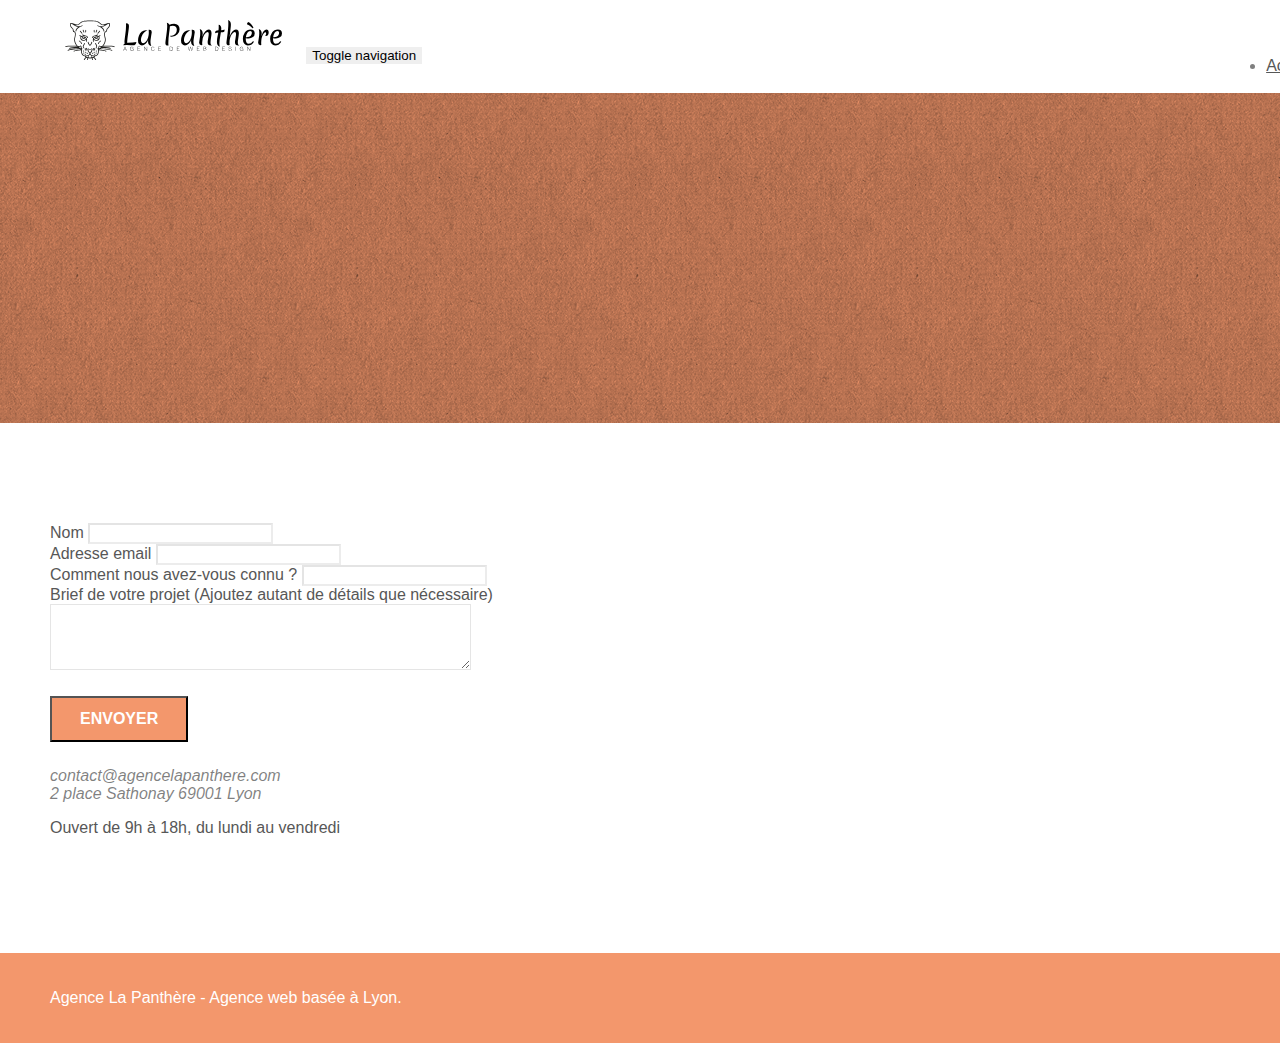
==== contact.html @ 626bd7e6 "modificatin des noms des fichiers" ====
<!doctype html>
<html lang="fr">
<head>
    <meta charset="utf-8">
    <meta name="keywords" content="">
    <meta name="description" content="L'agence La Panthère est une agnce de web design qui aide les entreprises à devenir attractives et visible sur internet.">
    <meta name="viewport" content="width=device-width, initial-scale=1.0, viewport-fit=cover">
    
    <link rel="shortcut icon" type="image/png" href="favicon.jpg">
	<link rel="stylesheet" type="text/css" href="./css/bootstrap.min.css">
	<link rel="stylesheet" type="text/css" href="style.css">
	<link rel="stylesheet" type="text/css" href="./css/font-awesome.min.css">
	<link rel="stylesheet" type="text/css" href="./css/et-line.min.css">
	
    
	<script src="./js/jquery-2.1.0.min.js"></script>
	<script src="./js/bootstrap.min.js"></script>
	<script src="./js/blocs.min.js"></script>
	<script src="./js/jqBootstrapValidation.js"></script>
	<script src="./js/formHandler.js"></script>
    <title>Contact - La Pantère agence de web design</title>

</head>
<body>
	<header class="bloc bgc-white l-bloc " id="bloc-0">
		<div class="container bloc-sm">
			<nav class="navbar row">
				<div class="navbar-header">
					<a class="navbar-brand" href="index.html"><img src="img/agence-la-panthere-monochrome.svg" alt="atlanta web design logo" height="40" /></a>
					<button id="nav-toggle" type="button" class="ui-navbar-toggle navbar-toggle" data-toggle="collapse" data-target=".navbar-1">
						<span class="sr-only">Toggle navigation</span><span class="icon-bar"></span><span class="icon-bar"></span><span class="icon-bar"></span>
					</button>
				</div>
				<div class="collapse navbar-collapse navbar-1 special-dropdown-nav">
					<ul class="site-navigation nav navbar-nav">
						<li>
							<a href="index.html">Accueil</a>
						</li>
						<li>
						</li>
						<li>
							<a href="page2.html">page2 &gt;</a>
						</li>
					</ul>
				</div>
			</nav>
		</div>
	</header>
	<main>
		<!-- bloc-6 -->
		<div class="bloc bg-dots-bg bg-repeat bgc-atomic-tangerine d-bloc bloc-bg-texture texture-paper" id="bloc-6">
			<div class="container bloc-lg">
				<div class="row">
					<div class="col-sm-12">
						<h1 class="text-center hero-bloc-text tc-white">
							Parlons web design !
						</h1>
						<p class="text-center mg-lg tc-white tight-width-whitespace">
							Nous sommes ravis que vous souhaitiez collaborer avec notre agence.<br>
							Parlez-nous de votre projet en complétant le formulaire ci-dessous.
						</p>
					</div>
				</div>
			</div>
		</div>
		<!-- bloc-6 END -->

		<!-- bloc-7 -->
		<div class="bloc bgc-white l-bloc" id="bloc-7">
			<div class="container bloc-lg">
				<div class="row">
					<div class="col-sm-6">
						<form id="form_1" novalidate success-msg="Your message has been sent." fail-msg="Sorry it seems that our mail server is not responding, Sorry for the inconvenience!">
							<div class="form-group">
								<label>
									Nom
								</label>
								<input id="name" class="form-control" required />
							</div>
							<div class="form-group">
								<label>
									Adresse email
								</label>
								<input id="email" class="form-control" type="email" required />
							</div>
							<div class="form-group">
								<label>
									Comment nous avez-vous connu ?
								</label>
								<input class="form-control" type="email" required id="input_504" />
							</div>
							<div class="form-group">
								<label>
									Brief de votre projet (Ajoutez autant de détails que nécessaire)<br>
								</label><textarea id="message" class="form-control" rows="4" cols="50" required></textarea>
							</div> 
							<button class="bloc-button btn btn-lg btn-block cta-hero btn-atomic-tangerine" type="submit">
								Envoyer
							</button>
						</form>
					</div>
					<address class="col-sm-6">
						contact@agencelapanthere.com<br>2 place Sathonay 69001 Lyon
					</address>
					<p>Ouvert de 9h à 18h, du lundi au vendredi</p>
				</div>
			</div>
		</div>
		<!-- bloc-7 END -->
	</main>
	<footer class="bloc bgc-atomic-tangerine d-bloc" id="bloc-8">
		<div class="container bloc-sm">
			<div class="row">
				<div class="col-sm-12">
					<p class="text-center white">
						Agence La Panthère - Agence web basée à Lyon.<br>
					</p>
					<div class="row row-no-gutters social">
						<div class="col-sm-3">
							<div class="text-center">
								<a class="social" href="index.html"><span class="fa fa-twitter icon-md"></span></a>
							</div>
						</div>
						<div class="col-sm-3">
							<div class="text-center">
								<a class="social" href="index.html"><span class="fa fa-facebook icon-md"></span></a>
							</div>
						</div>
						<div class="col-sm-3">
							<div class="text-center">
								<a class="social" href="index.html"><span class="fa fa-dribbble icon-md"></span></a>
							</div>
						</div>
						<div class="col-sm-3">
							<div class="text-center">
								<a class="social" href="index.html"><span class="fa fa-instagram icon-md"></span></a>
							</div>
						</div>
					</div>
				</div>
			</div>
		</div>
	</footer>
	<!-- Footer - bloc-8 END -->
    

</body>
</html>
---- style.css ----
*{
    font-family: "HelveticaNeue-Light", "Helvetica Neue Light", "Helvetica Neue", Helvetica, Arial; 
}

body {
    margin: 0;
    padding: 0;
    background: #FFF;
    overflow-x: hidden;
    -webkit-font-smoothing: antialiased;
    -moz-osx-font-smoothing: grayscale;
}

a,
button {
    transition: all .3s ease-in-out;
    outline: none!important;
}

a:hover {
    text-decoration: none;
    cursor: pointer;
}

#page-loading-blocs-notifaction {
    position: fixed;
    top: 0;
    bottom: 0;
    width: 100%;
    z-index: 100000;
    background: #FFFFFF url("img/pageload-spinner.gif") no-repeat center center;
}

.bloc {
    width: 100%;
    clear: both;
    background: 50% 50% no-repeat;
    padding: 0 50px;
    -webkit-background-size: cover;
    -moz-background-size: cover;
    -o-background-size: cover;
    background-size: cover;
    position: relative;
}

.bloc .container {
    padding-left: 0;
    padding-right: 0;
}

.bloc-lg {
    padding: 100px 50px;
}

.bloc-md {
    padding: 50px;
}

.bloc-sm {
    padding: 20px 50px;
}

.bg-center,
.bg-l-edge,
.bg-r-edge,
.bg-t-edge,
.bg-b-edge,
.bg-tl-edge,
.bg-bl-edge,
.bg-tr-edge,
.bg-br-edge,
.bg-repeat {
    -webkit-background-size: auto!important;
    -moz-background-size: auto!important;
    -o-background-size: auto!important;
    background-size: auto!important;
}

.bg-repeat {
    background: repeat;
}

.bg-t-edge {
    background: top no-repeat;
}

.bloc-bg-texture::before {
    content: "";
    background-size: 2px 2px;
    position: absolute;
    top: 0;
    bottom: 0;
    left: 0;
    right: 0;
}

.texture-paper::before {
    background: url("img/texture-paper.png");
    background-size: 280px 280px;
}

.b-parallax {
    background-attachment: fixed;
}

.d-bloc {
    color: rgba(255, 255, 255, .7);
}

.d-bloc button:hover {
    color: rgba(255, 255, 255, .9);
}

.d-bloc .icon-round,
.d-bloc .icon-square,
.d-bloc .icon-rounded,
.d-bloc .icon-semi-rounded-a,
.d-bloc .icon-semi-rounded-b {
    border-color: rgba(255, 255, 255, .9);
}

.d-bloc .divider-h span {
    border-color: rgba(255, 255, 255, .2);
}

.d-bloc .a-btn,
.d-bloc .navbar a,
.d-bloc .navbar-brand,
.d-bloc a .icon-sm,
.d-bloc a .icon-md,
.d-bloc a .icon-lg,
.d-bloc a .icon-xl,
.d-bloc h1 a,
.d-bloc h2 a,
.d-bloc h3 a,
.d-bloc h4 a,
.d-bloc h5 a,
.d-bloc h6 a,
.d-bloc p a {
    color: rgba(255, 255, 255, .6);
}

.d-bloc .a-btn:hover,
.d-bloc .navbar a:hover,
.d-bloc .navbar-brand:hover,
.d-bloc a:hover .icon-sm,
.d-bloc a:hover .icon-md,
.d-bloc a:hover .icon-lg,
.d-bloc a:hover .icon-xl,
.d-bloc h1 a:hover,
.d-bloc h2 a:hover,
.d-bloc h3 a:hover,
.d-bloc h4 a:hover,
.d-bloc h5 a:hover,
.d-bloc h6 a:hover,
.d-bloc p a:hover {
    color: rgba(255, 255, 255, 1);
}

.d-bloc .navbar-toggle .icon-bar {
    background: rgba(255, 255, 255, 1);
}

.d-bloc .btn-wire,
.d-bloc .btn-wire:hover {
    color: rgba(255, 255, 255, 1);
    border-color: rgba(255, 255, 255, 1);
}

.d-bloc .panel {
    color: rgba(0, 0, 0, .5);
}

.d-bloc .panel button:hover {
    color: rgba(0, 0, 0, .7);
}

.d-bloc .panel icon {
    border-color: rgba(0, 0, 0, .7);
}

.d-bloc .panel .divider-h span {
    border-color: rgba(0, 0, 0, .1);
}

.d-bloc .panel .a-btn {
    color: rgba(0, 0, 0, .6);
}

.d-bloc .panel .a-btn:hover {
    color: rgba(0, 0, 0, 1);
}

.d-bloc .panel .btn-wire,
.d-bloc .panel .btn-wire:hover {
    color: rgba(0, 0, 0, .7);
    border-color: rgba(0, 0, 0, .3);
}

.d-bloc .panel,
.l-bloc {
    color: rgba(0, 0, 0, .5);
}

.d-bloc .panel button:hover,
.l-bloc button:hover {
    color: rgba(0, 0, 0, .7);
}

.l-bloc .icon-round,
.l-bloc .icon-square,
.l-bloc .icon-rounded,
.l-bloc .icon-semi-rounded-a,
.l-bloc .icon-semi-rounded-b {
    border-color: rgba(0, 0, 0, .7);
}

.d-bloc .panel .divider-h span,
.l-bloc .divider-h span {
    border-color: rgba(0, 0, 0, .1);
}

.d-bloc .panel .a-btn,
.l-bloc .a-btn,
.l-bloc .navbar a,
.l-bloc .navbar-brand,
.l-bloc a .icon-sm,
.l-bloc a .icon-md,
.l-bloc a .icon-lg,
.l-bloc a .icon-xl,
.l-bloc h1 a,
.l-bloc h2 a,
.l-bloc h3 a,
.l-bloc h4 a,
.l-bloc h5 a,
.l-bloc h6 a,
.l-bloc p a {
    color: rgba(0, 0, 0, .6);
}

.d-bloc .panel .a-btn:hover,
.l-bloc .a-btn:hover,
.l-bloc .navbar a:hover,
.l-bloc .navbar-brand:hover,
.l-bloc a:hover .icon-sm,
.l-bloc a:hover .icon-md,
.l-bloc a:hover .icon-lg,
.l-bloc a:hover .icon-xl,
.l-bloc h1 a:hover,
.l-bloc h2 a:hover,
.l-bloc h3 a:hover,
.l-bloc h4 a:hover,
.l-bloc h5 a:hover,
.l-bloc h6 a:hover,
.l-bloc p a:hover {
    color: rgba(0, 0, 0, 1);
}

.l-bloc .navbar-toggle .icon-bar {
    color: rgba(0, 0, 0, .6);
}

.d-bloc .panel .btn-wire,
.d-bloc .panel .btn-wire:hover,
.l-bloc .btn-wire,
.l-bloc .btn-wire:hover {
    color: rgba(0, 0, 0, .7);
    border-color: rgba(0, 0, 0, .3);
}

.voffset {
    margin-top: 30px;
}

.voffset-lg {
    margin-top: 80px;
}

.row-no-gutters {
    margin-right: 0;
    margin-left: 0;
}

.row.row-no-gutters > [class^="col-"],
.row.row-no-gutters > [class*=" col-"] {
    padding-right: 0;
    padding-left: 0;
}

#bloc-1-hero h1 {
    font-size: 32px;
}

.navbar {
    margin-bottom: 0;
    z-index: 1;
}

.navbar-brand {
    height: auto;
    padding: 3px 15px;
    font-size: 25px;
    font-weight: normal;
    font-weight: 600;
    line-height: 44px;
}

.navbar-brand img {
    max-height: 200px;
    margin: 0 5px 0 0;
    display: inline;
}

.navbar-brand img[src$=svg] {
    min-width: 100px;
}

.nav-center .navbar-brand img {
    margin: 0;
}

.navbar .nav {
    padding-top: 2px;
    margin-right: -16px;
    float: right;
    z-index: 1;
}

.nav > li {
    float: left;
    margin-top: 4px;
    font-size: 16px;
}

.navbar-nav .open .dropdown-menu > li > a {
    text-align: inherit;
}

.nav > li a:hover,
.nav > li a:focus {
    background: transparent;
}

.navbar-toggle {
    margin: 10px 10px 0 0;
    border: 0px;
}

.navbar-toggle:hover {
    background: transparent!important;
}

.navbar-toggle .icon-bar {
    background-color: rgba(0, 0, 0, .5);
    width: 26px;
}

.nav-invert .navbar .nav {
    float: left;
}

.nav-invert .navbar-header,
.nav-invert .navbar-brand {
    float: right;
    position: relative;
    z-index: 2;
}

@media (min-width: 768px) {
    .site-navigation {
        position: absolute;
        top: 50%;
        right: 20px;
        transform: translate(0, -50%);
        -webkit-transform: translateY(-50%);
    }
    .nav > li .dropdown-menu a,
    .nav > li .dropdown-menu a:hover {
        color: #484848;
    }
    .nav-invert .site-navigation {
        left: 0;
        right: 0;
    }
    .nav-center {
        text-align: center;
    }
    .nav-center .navbar-header {
        width: 100%;
    }
    .nav-center .navbar-header,
    .nav-center .navbar-brand,
    .nav-center .nav > li {
        float: none;
        display: inline-block;
    }
    .nav-center .site-navigation {
        position: relative;
        width: 100%;
        right: 0;
        margin-right: 0px;
        margin-top: 20px;
    }
    .nav-center.mini-nav .navbar-toggle {
        float: none;
        margin: 10px auto 0;
    }
}

.nav > li > .dropdown a {
    background: none!important;
    display: block;
    padding: 14px 15px;
}

nav .caret {
    margin: 0 5px;
}

.dropdown-menu .dropdown-menu {
    top: -8px;
    left: 100%;
}

.dropdown-menu .dropmenu-flow-right {
    top: 100%;
    left: 0;
    margin-left: -1px;
    border-top-left-radius: 0;
    border-top-right-radius: 0;
}

.dropdown-menu .dropdown span {
    border: 4px solid black;
    border-top-color: transparent;
    border-right-color: transparent;
    border-bottom-color: transparent;
    margin: 6px -5px 0 0!important;
    float: right;
}

.mg-md {
    margin-top: 10px;
    margin-bottom: 20px;
}

.mg-lg {
    margin-top: 10px;
    margin-bottom: 40px;
}

.btn {
    margin: 0 5px 5px 0;
}

.btn.pull-right {
    margin: 0 0 5px 5px;
}

.btn-d,
.btn-d:hover,
.btn-d:focus {
    color: #FFF;
    background: rgba(0, 0, 0, .3);
}

button {
    outline: none!important;
}

.btn-rd {
    border-radius: 40px;
}

.btn-clean {
    border: 1px solid rgba(0, 0, 0, .08);
    border-bottom-color: rgba(0, 0, 0, .1);
    text-shadow: 0 1px 0 rgba(0, 0, 1, .1);
    box-shadow: 0 1px 3px rgba(0, 0, 1, .25), inset 0 1px 0 0 rgba(255, 255, 255, .15);
}

.icon-md {
    font-size: 30px!important;
}

.icon-lg {
    font-size: 60px!important;
}

.sm-shadow {
    text-shadow: 0 1px 2px rgba(0, 0, 0, .3);
}

.panel-sq,
.panel-sq .panel-heading,
.panel-sq .panel-footer {
    border-radius: 0;
}

.panel-rd {
    border-radius: 30px;
}

.panel-rd .panel-heading {
    border-radius: 29px 29px 0 0;
}

.panel-rd .panel-footer {
    border-radius: 0 0 29px 29px;
}

.form-control {
    border-color: rgba(0, 0, 0, .1);
    box-shadow: none;
}

.scrollToTop {
    width: 40px;
    height: 40px;
    position: fixed;
    bottom: 20px;
    right: 20px;
    opacity: 0;
    z-index: 500;
    transition: all .3s ease-in-out;
}

.scrollToTop span {
    margin-top: 6px;
}

.showScrollTop {
    font-size: 14px;
    opacity: 1;
}

a[data-lightbox] {
    position: relative;
    display: block;
    text-align: center;
}

a[data-lightbox]:hover::before {
    content: "+";
    font-family: "HelveticaNeue-Light", "Helvetica Neue Light", "Helvetica Neue", Helvetica, Arial;
    font-size: 32px;
    width: 50px;
    height: 50px;
    margin-left: -25px;
    border-radius: 50%;
    background: rgba(0, 0, 0, .6);
    color: #FFF;
    font-weight: 100;
    z-index: 1;
    position: absolute;
    top: 50%;
    transform: translateY(-50%);
    -webkit-transform: translateY(-50%);
}

a[data-lightbox]:hover img {
    opacity: 0.6;
    -webkit-animation-fill-mode: none;
    animation-fill-mode: none;
}

#lightbox-modal {
    display: flex;
    align-items: center;
}

#lightbox-modal .modal-dialog {
    width: 90%;
    max-width: 900px;
    margin: 0 auto 0;
}

#lightbox-modal .modal-dialog img {
    max-height: 90vh;
    margin: 0 auto;
}

.lightbox-caption {
    padding: 20px;
    color: #FFF;
    background: rgba(0, 0, 0, .5);
    position: absolute;
    left: 15px;
    right: 15px;
    bottom: 5px;
}

.close-lightbox {
    color: #FFF;
    font-size: 30px;
    position: absolute;
    top: 20px;
    right: 20px;
    z-index: 20;
    background: rgba(0, 0, 0, .5);
    border: none;
    line-height: 30px;
    padding: 0 9px 5px;
    opacity: 0.3;
}

.close-lightbox:hover,
.next-lightbox:hover,
.prev-lightbox:hover {
    opacity: 1.0;
    color: #FFF;
}

.next-lightbox,
.prev-lightbox {
    font-size: 20px;
    color: rgba(255, 255, 255, .9);
    background: rgba(0, 0, 0, .5);
    transition: all .2s ease-in-out;
    position: absolute;
    top: 45%;
    z-index: 1;
    opacity: 0.4;
}

.next-lightbox {
    padding: 6px 8px 1px 13px;
    right: 25px;
}

.prev-lightbox {
    padding: 6px 13px 1px 10px;
    left: 25px;
}

.snapshot-lb .modal-body {
    padding-bottom: 45px;
}

.snapshot-lb .lightbox-caption {
    padding: 0;
    color: rgba(0, 0, 0, .5);
    background: none;
}

h1,
h2,
h3,
h4,
h5,
h6,
p,
label,
.btn,
a {
    font-family: "helvetica";
    font-weight: 400;
    color: #575757!important;
}

.container {
    max-width: 1000px;
}

.hero-bloc-text {
    font-size: 38px;
}

.hero-bloc-text-sub {
    font-size: 36px;
}

.statement-bloc-text {
    line-height: 26px;
    font-style: italic;
    font-size: 20px;
    text-align: center;
    font-weight: lighter;
    max-width: 520px;
    margin: auto auto auto auto;
}


.tight-width-whitespace {
    max-width: 600px;
    margin: auto auto auto auto;
}

.h1 {
    font-size: 20px;
    font-family: "Open Sans";
}

.cta-hero {
    margin-top: 22px;
    color: #FFFFFF!important;
    text-transform: uppercase;
    padding: 12px 28px 12px 28px;
    font-size: 16px;
    font-weight: 700;
}

.social {
    max-width: 400px;
    margin: auto auto auto auto;
}

h2 {
    font-size: 22px;
    line-height: 1.4em;
}

h3 {
    font-size: 15px;
    text-transform: uppercase;
    font-weight: 700;
    color: #333333!important;
}

.med-width-whitespace {
    max-width: 800px;
    margin: auto auto auto auto;
    box-shadow: 0px 0px 0px #000000;
}

h1 {
    color: #333333!important;
}

h4 {
    color: #333333!important;
}

.icons {
    margin-bottom: 14px;
    margin-top: 24px;
}

.white {
    color: #FFFFFF!important;
}

.portfolio-thumb {
    margin-bottom: 24px;
}

.portfolio-row {
    margin-bottom: 44px;
    margin-top: 50px;
}

.avatar {
    box-shadow: 0px 4px 9px rgba(0, 0, 0, 0.3);
}

.black-background {
    background-color: rgba(165, 147, 99, 0.7);
    padding: 40px 40px 40px 40px;
}

.bold-link {
    font-weight: 900;
    text-decoration: underline!important;
}

.bgc-white {
    background-color: #FFFFFF;
}

.bgc-dark-slate-blue {
    background-color: #364577;
}

.bgc-atomic-tangerine {
    background-color: #F3976C;
}

.tc-white {
    color: #F3976C!important;
}

.btn-atomic-tangerine {
    background: #F3976C;
    color: #FFFFFF!important;
}

.btn-atomic-tangerine:hover {
    background: #c27956!important;
    color: #FFFFFF!important;
}

.ltc-white {
    color: #FFFFFF!important;
}

.ltc-white:hover {
    color: #cccccc!important;
}

.ltc-atomic-tangerine {
    color: #F3976C!important;
}

.ltc-atomic-tangerine:hover {
    color: #c27956!important;
}

.icon-dark-slate-blue {
    color: #364577!important;
    border-color: #364577!important;
}

.bg-dots-bg {
    background-image: url("img/dots-bg.png");
}

.bg-lines-h2-bg {
    background-image: url("img/lines-h2-bg.png");
}

.bg-banniere {
    background-image: url("img/agence-la-panthere.jpg");
}

.bg-presentation {
    background-image: url("img/image-de-presentation.bmp");
}
address{
    padding-top:20px;
}
@media (max-width: 1024px) {
    .bloc {
        padding-left: 20px;
        padding-right: 20px;
    }
    .bloc.full-width-bloc,
    .bloc-tile-2.full-width-bloc .container,
    .bloc-tile-3.full-width-bloc .container,
    .bloc-tile-4.full-width-bloc .container {
        padding-left: 0;
        padding-right: 0;
    }
}

@media (max-width: 992px) and (min-width: 768px) {
    .navbar .nav {
        max-width: 80%
    }
    .nav-center.navbar .nav {
        max-width: 100%
    }
}

@media only screen and (min-device-width: 768px) and (max-device-width: 1024px) and (orientation: landscape) {
    .b-parallax {
        background-attachment: scroll;
    }
}

@media only screen and (min-device-width: 1024px) and (max-device-width: 1366px) and (-webkit-min-device-pixel-ratio: 1.5) {
    .b-parallax {
        background-attachment: scroll;
    }
}

@media (max-width: 991px) {
    .container {
        width: 100%;
    }
    .b-parallax {
        background-attachment: scroll;
    }
    .page-container,
    #hero-bloc {
        overflow-x: hidden;
        position: relative;
    }
    .bloc {
        padding-left: constant(safe-area-inset-left);
        padding-right: constant(safe-area-inset-right);
    }
    .bloc-group,
    .bloc-group .bloc {
        display: block;
        width: 100%;
    }
    .bloc-fill-screen .fill-bloc-top-edge,
    .bloc-fill-screen .fill-bloc-bottom-edge {
        padding: 0 20px;
        padding-left: constant(safe-area-inset-left);
        padding-right: constant(safe-area-inset-right);
    }
}

@media (max-width: 767px) {
    .page-container {
        overflow-x: hidden;
        position: relative;
    }
    h1,
    h2,
    h3,
    h4,
    h5,
    h6,
    p,
    #disqus_thread {
        padding-left: 10px!important;
        padding-right: 10px!important;
    }
    .b-parallax {
        background-attachment: scroll;
    }
    .navbar .nav {
        padding-top: 0;
        border-top: 1px solid rgba(0, 0, 0, .2);
        float: none!important;
    }
    .navbar.row {
        margin-left: 0;
        margin-right: 0;
    }
    .site-navigation {
        position: inherit;
        transform: none;
        -webkit-transform: none;
        -ms-transform: none;
    }
    .nav > li {
        margin-top: 0;
        border-bottom: 1px solid rgba(0, 0, 0, .1);
        background: rgba(0, 0, 0, .05);
        text-align: left;
        padding-left: 15px;
        width: 100%;
    }
    .nav > li:hover {
        background: rgba(0, 0, 0, .08);
    }
    .dropdown .dropdown a .caret {
        float: none;
        margin: 5px 0 0 10px!important;
        border: 4px solid black;
        border-bottom-color: transparent;
        border-right-color: transparent;
        border-left-color: transparent;
    }
    #hero-bloc .navbar .nav {
        background: rgba(0, 0, 0, .8);
    }
    #hero-bloc .navbar .nav a {
        color: rgba(255, 255, 255, .6);
    }
    .hero {
        padding: 50px 0;
    }
    .hero-nav {
        left: -1px;
        right: -1px;
    }
    .navbar-collapse {
        padding: 0;
        overflow-x: hidden;
        -webkit-box-shadow: none;
        box-shadow: none;
    }
    .navbar-brand img {
        max-height: 40px;
        width: auto;
    }
    .nav-invert .navbar-header {
        float: none;
        width: 100%;
    }
    .nav-invert .navbar-toggle {
        float: left;
        margin-left: 10px;
    }
    .bloc {
        padding-left: 0;
        padding-right: 0;
    }
    .bloc-xxl,
    .bloc-xl,
    .bloc-lg {
        padding: 40px 0;
    }
    .bloc-sm,
    .bloc-md {
        padding-left: 0;
        padding-right: 0;
    }
    .bloc-tile-2 .container,
    .bloc-tile-3 .container,
    .bloc-tile-4 .container,
    .bloc-fill-screen .fill-bloc-top-edge,
    .bloc-fill-screen .fill-bloc-bottom-edge {
        padding-left: 0;
        padding-right: 0;
    }
    .a-block {
        padding: 0 10px;
    }
    .btn-dwn {
        display: none;
    }
    .voffset {
        margin-top: 5px;
    }
    .voffset-md {
        margin-top: 20px;
    }
    .voffset-lg {
        margin-top: 30px;
    }
    form {
        padding: 5px;
    }
    .close-lightbox {
        display: inline-block;
    }
    .blocsapp-device-iphone5 {
        background-size: 216px 425px;
        padding-top: 60px;
        width: 216px;
        height: 425px;
    }
    .blocsapp-device-iphone5 img {
        width: 180px;
        height: 320px;
    }
}

@media (max-width: 400px) {
    .bloc {
        padding-left: 0;
        padding-right: 0;
    }
}

@media (max-width: 767px) {
    .bloc-mob-center-text {
        text-align: center;
    }
}
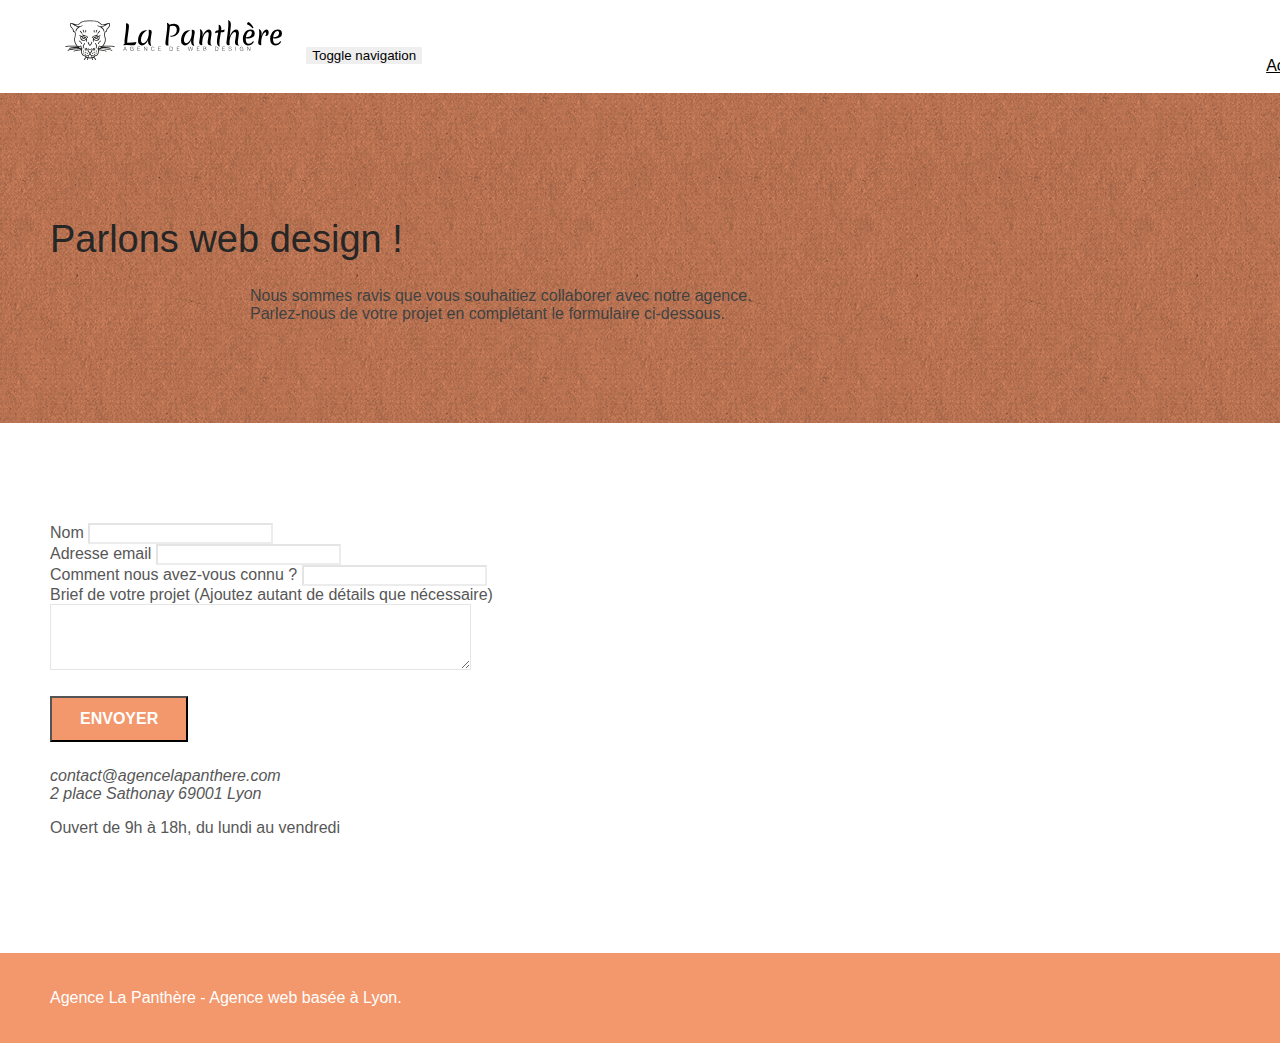
==== commit 816e3bad: "amélioration du contraste des couleurs" ====
--- a/contact.html
+++ b/contact.html
@@ -52,10 +52,10 @@
 			<div class="container bloc-lg">
 				<div class="row">
 					<div class="col-sm-12">
-						<h1 class="text-center hero-bloc-text tc-white">
+						<h1 class="text-center hero-bloc-text">
 							Parlons web design !
 						</h1>
-						<p class="text-center mg-lg tc-white tight-width-whitespace">
+						<p class="text-center mg-lg tight-width-whitespace">
 							Nous sommes ravis que vous souhaitiez collaborer avec notre agence.<br>
 							Parlez-nous de votre projet en complétant le formulaire ci-dessous.
 						</p>
--- a/style.css
+++ b/style.css
@@ -1,5 +1,6 @@
 *{
-    font-family: "HelveticaNeue-Light", "Helvetica Neue Light", "Helvetica Neue", Helvetica, Arial; 
+    font-family: "HelveticaNeue-Light", "Helvetica Neue Light", "Helvetica Neue", Helvetica, Arial;
+    color:white !important;
 }
 
 body {
@@ -159,6 +160,13 @@
 
 .d-bloc .navbar-toggle .icon-bar {
     background: rgba(255, 255, 255, 1);
+}
+.sr-only{
+    color:black !important;
+}
+
+address{
+    color:#575757 !important;
 }
 
 .d-bloc .btn-wire,
@@ -442,6 +450,7 @@
 .mg-md {
     margin-top: 10px;
     margin-bottom: 20px;
+    filter:brightness(1.3);
 }
 
 .mg-lg {
@@ -701,7 +710,7 @@
 }
 
 .social {
-    max-width: 400px;
+    max-width: 650px;
     margin: auto auto auto auto;
 }
 
@@ -827,6 +836,9 @@
 }
 address{
     padding-top:20px;
+}
+a{
+    color:#000000 !important;
 }
 @media (max-width: 1024px) {
     .bloc {
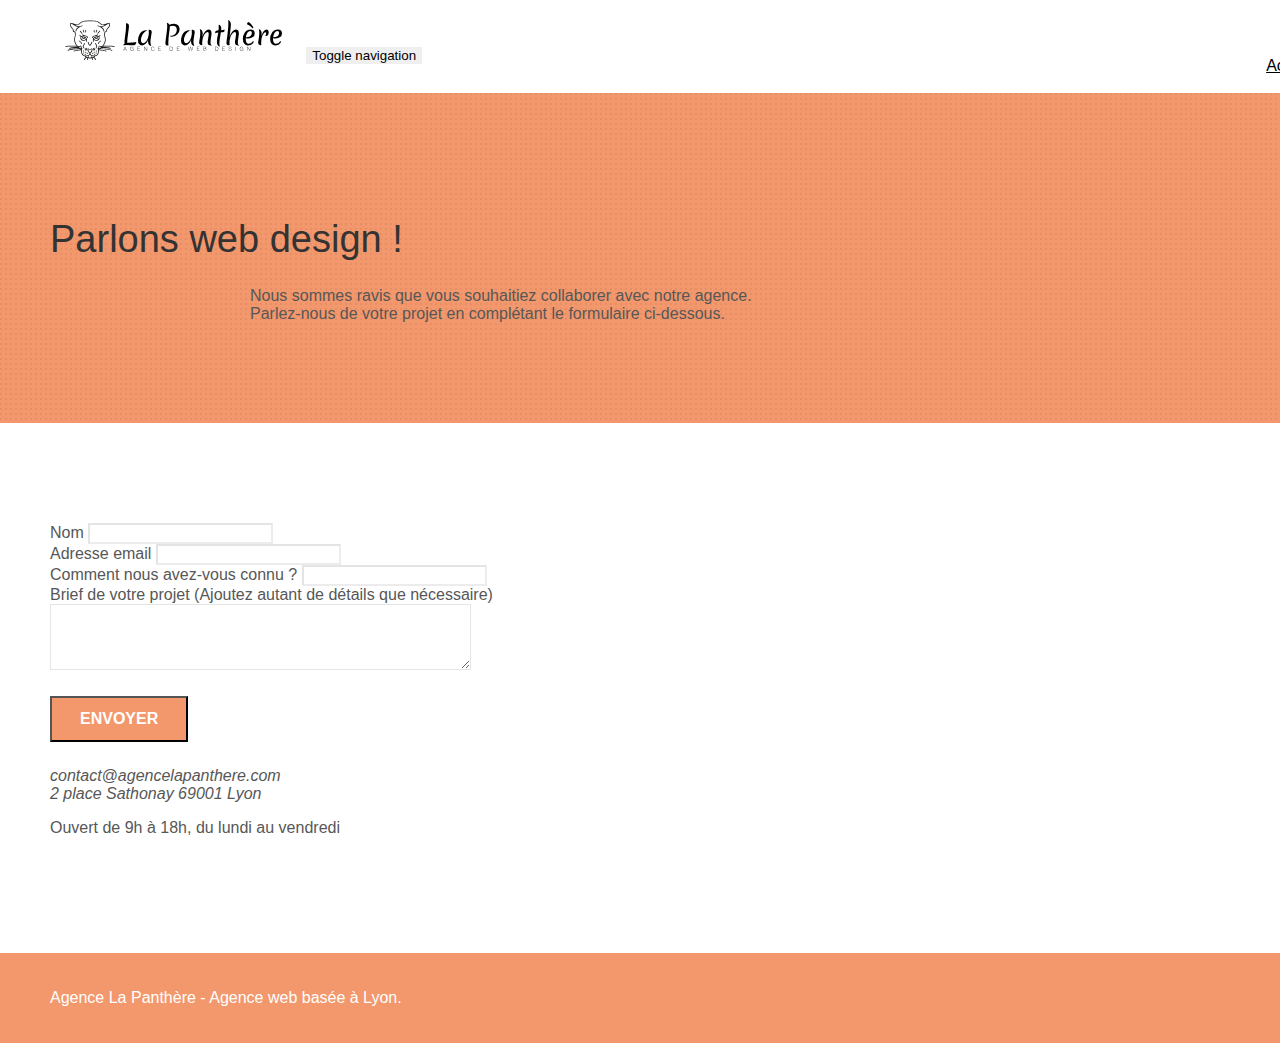
==== commit dfb9d4f3: "modification contraste wgac" ====
--- a/contact.html
+++ b/contact.html
@@ -6,7 +6,7 @@
     <meta name="description" content="L'agence La Panthère est une agnce de web design qui aide les entreprises à devenir attractives et visible sur internet.">
     <meta name="viewport" content="width=device-width, initial-scale=1.0, viewport-fit=cover">
     
-    <link rel="shortcut icon" type="image/png" href="favicon.jpg">
+    <link rel="shortcut icon" type="image/png" href="favicon.webp">
 	<link rel="stylesheet" type="text/css" href="./css/bootstrap.min.css">
 	<link rel="stylesheet" type="text/css" href="style.css">
 	<link rel="stylesheet" type="text/css" href="./css/font-awesome.min.css">
@@ -48,7 +48,7 @@
 	</header>
 	<main>
 		<!-- bloc-6 -->
-		<div class="bloc bg-dots-bg bg-repeat bgc-atomic-tangerine d-bloc bloc-bg-texture texture-paper" id="bloc-6">
+		<div class="bloc bg-dots-bg bg-repeat bgc-atomic-tangerine d-bloc bloc-bg-texture" id="bloc-6">
 			<div class="container bloc-lg">
 				<div class="row">
 					<div class="col-sm-12">
--- a/style.css
+++ b/style.css
@@ -96,7 +96,7 @@
 }
 
 .texture-paper::before {
-    background: url("img/texture-paper.png");
+    background: url("img/texture-paper.webp");
     background-size: 280px 280px;
 }
 
@@ -373,6 +373,9 @@
     position: relative;
     z-index: 2;
 }
+.col-sm-4-footer{
+    width:50%;
+}
 
 @media (min-width: 768px) {
     .site-navigation {
@@ -820,19 +823,19 @@
 }
 
 .bg-dots-bg {
-    background-image: url("img/dots-bg.png");
+    background-image: url("img/dots-bg.webp");
 }
 
 .bg-lines-h2-bg {
-    background-image: url("img/lines-h2-bg.png");
+    background-image: url("img/lines-h2-bg.webp");
 }
 
 .bg-banniere {
-    background-image: url("img/agence-la-panthere.jpg");
+    background-image: url("img/agence-la-panthere.webp");
 }
 
 .bg-presentation {
-    background-image: url("img/image-de-presentation.bmp");
+    background-image: url("img/image-de-presentation.webp");
 }
 address{
     padding-top:20px;
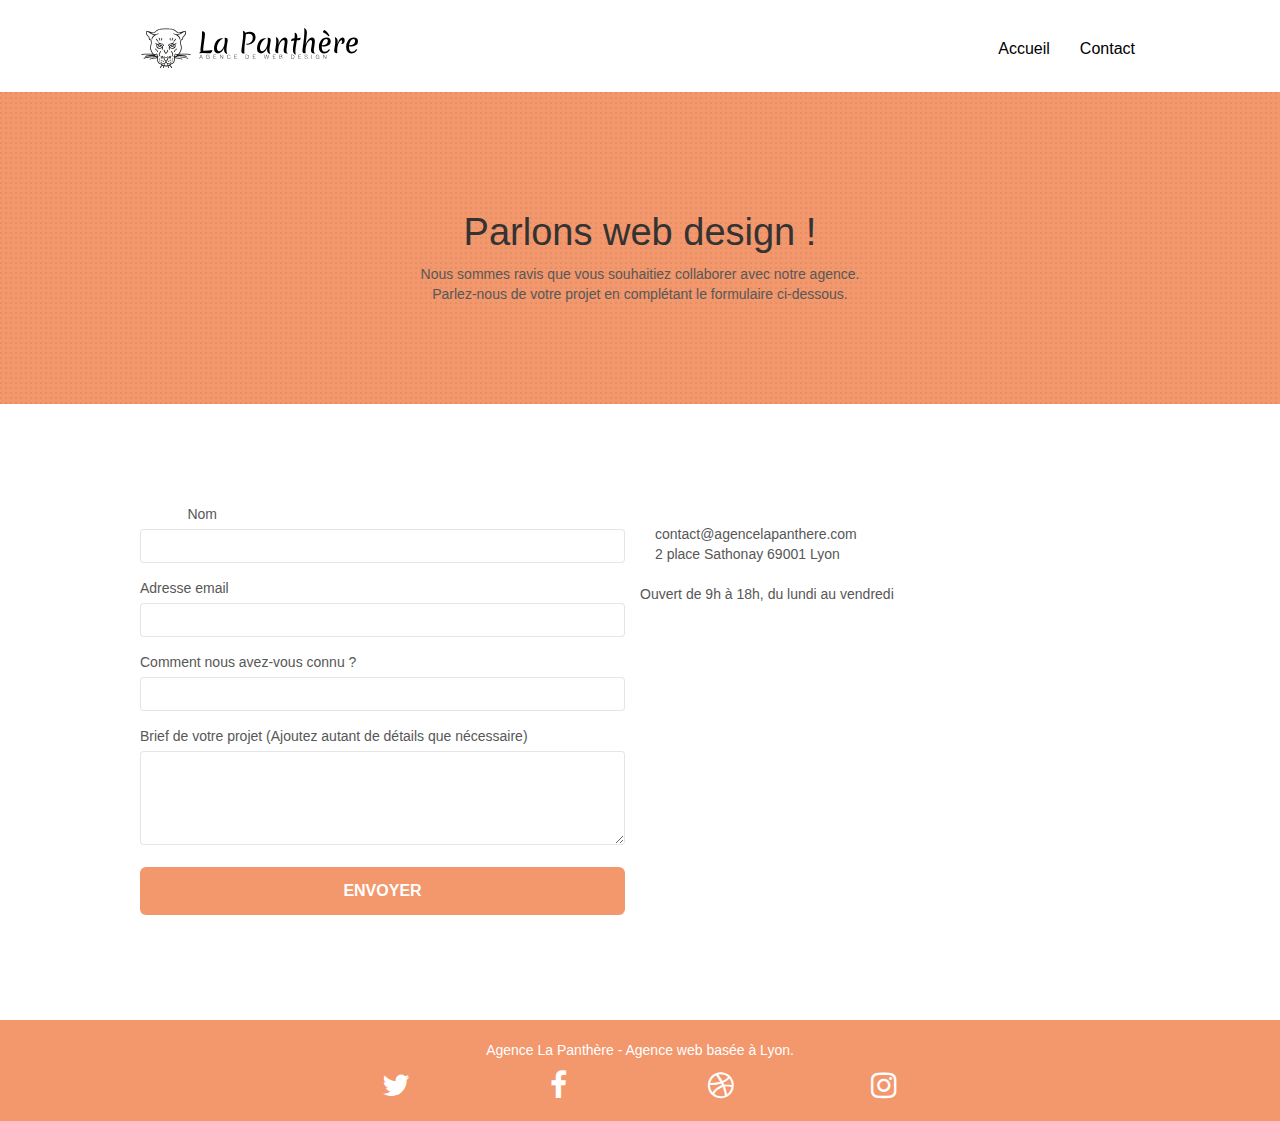
==== commit a44fe497: "dernière rectification" ====
--- a/contact.html
+++ b/contact.html
@@ -1,148 +1,148 @@
-<!doctype html>
-<html lang="fr">
-<head>
-    <meta charset="utf-8">
-    <meta name="keywords" content="">
-    <meta name="description" content="L'agence La Panthère est une agnce de web design qui aide les entreprises à devenir attractives et visible sur internet.">
-    <meta name="viewport" content="width=device-width, initial-scale=1.0, viewport-fit=cover">
-    
-    <link rel="shortcut icon" type="image/png" href="favicon.webp">
-	<link rel="stylesheet" type="text/css" href="./css/bootstrap.min.css">
-	<link rel="stylesheet" type="text/css" href="style.css">
-	<link rel="stylesheet" type="text/css" href="./css/font-awesome.min.css">
-	<link rel="stylesheet" type="text/css" href="./css/et-line.min.css">
-	
-    
-	<script src="./js/jquery-2.1.0.min.js"></script>
-	<script src="./js/bootstrap.min.js"></script>
-	<script src="./js/blocs.min.js"></script>
-	<script src="./js/jqBootstrapValidation.js"></script>
-	<script src="./js/formHandler.js"></script>
-    <title>Contact - La Pantère agence de web design</title>
-
-</head>
-<body>
-	<header class="bloc bgc-white l-bloc " id="bloc-0">
-		<div class="container bloc-sm">
-			<nav class="navbar row">
-				<div class="navbar-header">
-					<a class="navbar-brand" href="index.html"><img src="img/agence-la-panthere-monochrome.svg" alt="atlanta web design logo" height="40" /></a>
-					<button id="nav-toggle" type="button" class="ui-navbar-toggle navbar-toggle" data-toggle="collapse" data-target=".navbar-1">
-						<span class="sr-only">Toggle navigation</span><span class="icon-bar"></span><span class="icon-bar"></span><span class="icon-bar"></span>
-					</button>
-				</div>
-				<div class="collapse navbar-collapse navbar-1 special-dropdown-nav">
-					<ul class="site-navigation nav navbar-nav">
-						<li>
-							<a href="index.html">Accueil</a>
-						</li>
-						<li>
-						</li>
-						<li>
-							<a href="page2.html">page2 &gt;</a>
-						</li>
-					</ul>
-				</div>
-			</nav>
-		</div>
-	</header>
-	<main>
-		<!-- bloc-6 -->
-		<div class="bloc bg-dots-bg bg-repeat bgc-atomic-tangerine d-bloc bloc-bg-texture" id="bloc-6">
-			<div class="container bloc-lg">
-				<div class="row">
-					<div class="col-sm-12">
-						<h1 class="text-center hero-bloc-text">
-							Parlons web design !
-						</h1>
-						<p class="text-center mg-lg tight-width-whitespace">
-							Nous sommes ravis que vous souhaitiez collaborer avec notre agence.<br>
-							Parlez-nous de votre projet en complétant le formulaire ci-dessous.
-						</p>
-					</div>
-				</div>
-			</div>
-		</div>
-		<!-- bloc-6 END -->
-
-		<!-- bloc-7 -->
-		<div class="bloc bgc-white l-bloc" id="bloc-7">
-			<div class="container bloc-lg">
-				<div class="row">
-					<div class="col-sm-6">
-						<form id="form_1" novalidate success-msg="Your message has been sent." fail-msg="Sorry it seems that our mail server is not responding, Sorry for the inconvenience!">
-							<div class="form-group">
-								<label>
-									Nom
-								</label>
-								<input id="name" class="form-control" required />
-							</div>
-							<div class="form-group">
-								<label>
-									Adresse email
-								</label>
-								<input id="email" class="form-control" type="email" required />
-							</div>
-							<div class="form-group">
-								<label>
-									Comment nous avez-vous connu ?
-								</label>
-								<input class="form-control" type="email" required id="input_504" />
-							</div>
-							<div class="form-group">
-								<label>
-									Brief de votre projet (Ajoutez autant de détails que nécessaire)<br>
-								</label><textarea id="message" class="form-control" rows="4" cols="50" required></textarea>
-							</div> 
-							<button class="bloc-button btn btn-lg btn-block cta-hero btn-atomic-tangerine" type="submit">
-								Envoyer
-							</button>
-						</form>
-					</div>
-					<address class="col-sm-6">
-						contact@agencelapanthere.com<br>2 place Sathonay 69001 Lyon
-					</address>
-					<p>Ouvert de 9h à 18h, du lundi au vendredi</p>
-				</div>
-			</div>
-		</div>
-		<!-- bloc-7 END -->
-	</main>
-	<footer class="bloc bgc-atomic-tangerine d-bloc" id="bloc-8">
-		<div class="container bloc-sm">
-			<div class="row">
-				<div class="col-sm-12">
-					<p class="text-center white">
-						Agence La Panthère - Agence web basée à Lyon.<br>
-					</p>
-					<div class="row row-no-gutters social">
-						<div class="col-sm-3">
-							<div class="text-center">
-								<a class="social" href="index.html"><span class="fa fa-twitter icon-md"></span></a>
-							</div>
-						</div>
-						<div class="col-sm-3">
-							<div class="text-center">
-								<a class="social" href="index.html"><span class="fa fa-facebook icon-md"></span></a>
-							</div>
-						</div>
-						<div class="col-sm-3">
-							<div class="text-center">
-								<a class="social" href="index.html"><span class="fa fa-dribbble icon-md"></span></a>
-							</div>
-						</div>
-						<div class="col-sm-3">
-							<div class="text-center">
-								<a class="social" href="index.html"><span class="fa fa-instagram icon-md"></span></a>
-							</div>
-						</div>
-					</div>
-				</div>
-			</div>
-		</div>
-	</footer>
-	<!-- Footer - bloc-8 END -->
-    
-
-</body>
-</html>
+<!doctype html>
+<html lang="fr">
+<head>
+    <meta charset="utf-8">
+    <meta name="keywords" content="">
+    <meta name="description" content="L'agence La Panthère est une agnce de web design qui aide les entreprises à devenir attractives et visible sur internet.">
+    <meta name="viewport" content="width=device-width, initial-scale=1.0, viewport-fit=cover">
+    
+    <link rel="shortcut icon" type="image/png" href="favicon.webp">
+	<link rel="stylesheet" type="text/css" href="./css/bootstrap.css">
+	<link rel="stylesheet" type="text/css" href="style.css">
+	<link rel="stylesheet" type="text/css" href="./css/font-awesome.css">
+	<link rel="stylesheet" type="text/css" href="./css/et-line.css">
+	
+    
+	<script src="./js/jquery-2.1.0.js" defer></script>
+	<script src="./js/bootstrap.js" defer></script>
+	<script src="./js/blocs.min.js" defer></script>
+	<script src="./js/jqBootstrapValidation.js" defer></script>
+	<script src="./js/formHandler.js" defer></script>
+    <title>Contact - La Pantère agence de web design</title>
+
+</head>
+<body>
+	<header class="bloc bgc-white l-bloc " id="bloc-0">
+		<div class="container bloc-sm">
+			<nav class="navbar row">
+				<div class="navbar-header">
+					<a class="navbar-brand" href="index.html"><img src="img/agence-la-panthere-monochrome.svg" alt="atlanta web design logo" height="40" /></a>
+					<button id="nav-toggle" type="button" class="ui-navbar-toggle navbar-toggle" data-toggle="collapse" data-target=".navbar-1">
+						<span class="sr-only">Toggle navigation</span><span class="icon-bar"></span><span class="icon-bar"></span><span class="icon-bar"></span>
+					</button>
+				</div>
+				<div class="collapse navbar-collapse navbar-1 special-dropdown-nav">
+					<ul class="site-navigation nav navbar-nav">
+						<li>
+							<a href="index.html">Accueil</a>
+						</li>
+						<li>
+						</li>
+						<li>
+							<a href="contact.html">Contact</a>
+						</li>
+					</ul>
+				</div>
+			</nav>
+		</div>
+	</header>
+	<main>
+		<!-- bloc-6 -->
+		<div class="bloc bg-dots-bg bg-repeat bgc-atomic-tangerine d-bloc bloc-bg-texture" id="bloc-6">
+			<div class="container bloc-lg">
+				<div class="row">
+					<div class="col-sm-12">
+						<h1 class="text-center hero-bloc-text">
+							Parlons web design !
+						</h1>
+						<p class="text-center mg-lg tight-width-whitespace">
+							Nous sommes ravis que vous souhaitiez collaborer avec notre agence.<br>
+							Parlez-nous de votre projet en complétant le formulaire ci-dessous.
+						</p>
+					</div>
+				</div>
+			</div>
+		</div>
+		<!-- bloc-6 END -->
+
+		<!-- bloc-7 -->
+		<div class="bloc bgc-white l-bloc" id="bloc-7">
+			<div class="container bloc-lg">
+				<div class="row">
+					<div class="col-sm-6">
+						<form id="form_1" novalidate>
+							<div class="form-group">succes
+								<label>
+									Nom
+								</label>
+								<input id="name" class="form-control" required />
+							</div>
+							<div class="form-group">
+								<label>
+									Adresse email
+								</label>
+								<input id="email" class="form-control" type="email" required />
+							</div>
+							<div class="form-group">
+								<label>
+									Comment nous avez-vous connu ?
+								</label>
+								<input class="form-control" type="email" required id="input_504" />
+							</div>
+							<div class="form-group">
+								<label>
+									Brief de votre projet (Ajoutez autant de détails que nécessaire)<br>
+								</label><textarea id="message" class="form-control" rows="4" cols="50" required></textarea>
+							</div> 
+							<button class="bloc-button btn btn-lg btn-block cta-hero btn-atomic-tangerine" type="submit">
+								Envoyer
+							</button>
+						</form>
+					</div>
+					<address class="col-sm-6">
+						contact@agencelapanthere.com<br>2 place Sathonay 69001 Lyon
+					</address>
+					<p>Ouvert de 9h à 18h, du lundi au vendredi</p>
+				</div>
+			</div>
+		</div>
+		<!-- bloc-7 END -->
+	</main>
+	<footer class="bloc bgc-atomic-tangerine d-bloc" id="bloc-8">
+		<div class="container bloc-sm">
+			<div class="row">
+				<div class="col-sm-12">
+					<p class="text-center white">
+						Agence La Panthère - Agence web basée à Lyon.<br>
+					</p>
+					<div class="row row-no-gutters social">
+						<div class="col-sm-3">
+							<div class="text-center">
+								<a class="social" href="index.html"><span class="fa fa-twitter icon-md"></span></a>
+							</div>
+						</div>
+						<div class="col-sm-3">
+							<div class="text-center">
+								<a class="social" href="index.html"><span class="fa fa-facebook icon-md"></span></a>
+							</div>
+						</div>
+						<div class="col-sm-3">
+							<div class="text-center">
+								<a class="social" href="index.html"><span class="fa fa-dribbble icon-md"></span></a>
+							</div>
+						</div>
+						<div class="col-sm-3">
+							<div class="text-center">
+								<a class="social" href="index.html"><span class="fa fa-instagram icon-md"></span></a>
+							</div>
+						</div>
+					</div>
+				</div>
+			</div>
+		</div>
+	</footer>
+	<!-- Footer - bloc-8 END -->
+    
+
+</body>
+</html>
--- a/style.css
+++ b/style.css
@@ -1,1060 +1,1078 @@
-*{
-    font-family: "HelveticaNeue-Light", "Helvetica Neue Light", "Helvetica Neue", Helvetica, Arial;
-    color:white !important;
-}
-
-body {
-    margin: 0;
-    padding: 0;
-    background: #FFF;
-    overflow-x: hidden;
-    -webkit-font-smoothing: antialiased;
-    -moz-osx-font-smoothing: grayscale;
-}
-
-a,
-button {
-    transition: all .3s ease-in-out;
-    outline: none!important;
-}
-
-a:hover {
-    text-decoration: none;
-    cursor: pointer;
-}
-
-#page-loading-blocs-notifaction {
-    position: fixed;
-    top: 0;
-    bottom: 0;
-    width: 100%;
-    z-index: 100000;
-    background: #FFFFFF url("img/pageload-spinner.gif") no-repeat center center;
-}
-
-.bloc {
-    width: 100%;
-    clear: both;
-    background: 50% 50% no-repeat;
-    padding: 0 50px;
-    -webkit-background-size: cover;
-    -moz-background-size: cover;
-    -o-background-size: cover;
-    background-size: cover;
-    position: relative;
-}
-
-.bloc .container {
-    padding-left: 0;
-    padding-right: 0;
-}
-
-.bloc-lg {
-    padding: 100px 50px;
-}
-
-.bloc-md {
-    padding: 50px;
-}
-
-.bloc-sm {
-    padding: 20px 50px;
-}
-
-.bg-center,
-.bg-l-edge,
-.bg-r-edge,
-.bg-t-edge,
-.bg-b-edge,
-.bg-tl-edge,
-.bg-bl-edge,
-.bg-tr-edge,
-.bg-br-edge,
-.bg-repeat {
-    -webkit-background-size: auto!important;
-    -moz-background-size: auto!important;
-    -o-background-size: auto!important;
-    background-size: auto!important;
-}
-
-.bg-repeat {
-    background: repeat;
-}
-
-.bg-t-edge {
-    background: top no-repeat;
-}
-
-.bloc-bg-texture::before {
-    content: "";
-    background-size: 2px 2px;
-    position: absolute;
-    top: 0;
-    bottom: 0;
-    left: 0;
-    right: 0;
-}
-
-.texture-paper::before {
-    background: url("img/texture-paper.webp");
-    background-size: 280px 280px;
-}
-
-.b-parallax {
-    background-attachment: fixed;
-}
-
-.d-bloc {
-    color: rgba(255, 255, 255, .7);
-}
-
-.d-bloc button:hover {
-    color: rgba(255, 255, 255, .9);
-}
-
-.d-bloc .icon-round,
-.d-bloc .icon-square,
-.d-bloc .icon-rounded,
-.d-bloc .icon-semi-rounded-a,
-.d-bloc .icon-semi-rounded-b {
-    border-color: rgba(255, 255, 255, .9);
-}
-
-.d-bloc .divider-h span {
-    border-color: rgba(255, 255, 255, .2);
-}
-
-.d-bloc .a-btn,
-.d-bloc .navbar a,
-.d-bloc .navbar-brand,
-.d-bloc a .icon-sm,
-.d-bloc a .icon-md,
-.d-bloc a .icon-lg,
-.d-bloc a .icon-xl,
-.d-bloc h1 a,
-.d-bloc h2 a,
-.d-bloc h3 a,
-.d-bloc h4 a,
-.d-bloc h5 a,
-.d-bloc h6 a,
-.d-bloc p a {
-    color: rgba(255, 255, 255, .6);
-}
-
-.d-bloc .a-btn:hover,
-.d-bloc .navbar a:hover,
-.d-bloc .navbar-brand:hover,
-.d-bloc a:hover .icon-sm,
-.d-bloc a:hover .icon-md,
-.d-bloc a:hover .icon-lg,
-.d-bloc a:hover .icon-xl,
-.d-bloc h1 a:hover,
-.d-bloc h2 a:hover,
-.d-bloc h3 a:hover,
-.d-bloc h4 a:hover,
-.d-bloc h5 a:hover,
-.d-bloc h6 a:hover,
-.d-bloc p a:hover {
-    color: rgba(255, 255, 255, 1);
-}
-
-.d-bloc .navbar-toggle .icon-bar {
-    background: rgba(255, 255, 255, 1);
-}
-.sr-only{
-    color:black !important;
-}
-
-address{
-    color:#575757 !important;
-}
-
-.d-bloc .btn-wire,
-.d-bloc .btn-wire:hover {
-    color: rgba(255, 255, 255, 1);
-    border-color: rgba(255, 255, 255, 1);
-}
-
-.d-bloc .panel {
-    color: rgba(0, 0, 0, .5);
-}
-
-.d-bloc .panel button:hover {
-    color: rgba(0, 0, 0, .7);
-}
-
-.d-bloc .panel icon {
-    border-color: rgba(0, 0, 0, .7);
-}
-
-.d-bloc .panel .divider-h span {
-    border-color: rgba(0, 0, 0, .1);
-}
-
-.d-bloc .panel .a-btn {
-    color: rgba(0, 0, 0, .6);
-}
-
-.d-bloc .panel .a-btn:hover {
-    color: rgba(0, 0, 0, 1);
-}
-
-.d-bloc .panel .btn-wire,
-.d-bloc .panel .btn-wire:hover {
-    color: rgba(0, 0, 0, .7);
-    border-color: rgba(0, 0, 0, .3);
-}
-
-.d-bloc .panel,
-.l-bloc {
-    color: rgba(0, 0, 0, .5);
-}
-
-.d-bloc .panel button:hover,
-.l-bloc button:hover {
-    color: rgba(0, 0, 0, .7);
-}
-
-.l-bloc .icon-round,
-.l-bloc .icon-square,
-.l-bloc .icon-rounded,
-.l-bloc .icon-semi-rounded-a,
-.l-bloc .icon-semi-rounded-b {
-    border-color: rgba(0, 0, 0, .7);
-}
-
-.d-bloc .panel .divider-h span,
-.l-bloc .divider-h span {
-    border-color: rgba(0, 0, 0, .1);
-}
-
-.d-bloc .panel .a-btn,
-.l-bloc .a-btn,
-.l-bloc .navbar a,
-.l-bloc .navbar-brand,
-.l-bloc a .icon-sm,
-.l-bloc a .icon-md,
-.l-bloc a .icon-lg,
-.l-bloc a .icon-xl,
-.l-bloc h1 a,
-.l-bloc h2 a,
-.l-bloc h3 a,
-.l-bloc h4 a,
-.l-bloc h5 a,
-.l-bloc h6 a,
-.l-bloc p a {
-    color: rgba(0, 0, 0, .6);
-}
-
-.d-bloc .panel .a-btn:hover,
-.l-bloc .a-btn:hover,
-.l-bloc .navbar a:hover,
-.l-bloc .navbar-brand:hover,
-.l-bloc a:hover .icon-sm,
-.l-bloc a:hover .icon-md,
-.l-bloc a:hover .icon-lg,
-.l-bloc a:hover .icon-xl,
-.l-bloc h1 a:hover,
-.l-bloc h2 a:hover,
-.l-bloc h3 a:hover,
-.l-bloc h4 a:hover,
-.l-bloc h5 a:hover,
-.l-bloc h6 a:hover,
-.l-bloc p a:hover {
-    color: rgba(0, 0, 0, 1);
-}
-
-.l-bloc .navbar-toggle .icon-bar {
-    color: rgba(0, 0, 0, .6);
-}
-
-.d-bloc .panel .btn-wire,
-.d-bloc .panel .btn-wire:hover,
-.l-bloc .btn-wire,
-.l-bloc .btn-wire:hover {
-    color: rgba(0, 0, 0, .7);
-    border-color: rgba(0, 0, 0, .3);
-}
-
-.voffset {
-    margin-top: 30px;
-}
-
-.voffset-lg {
-    margin-top: 80px;
-}
-
-.row-no-gutters {
-    margin-right: 0;
-    margin-left: 0;
-}
-
-.row.row-no-gutters > [class^="col-"],
-.row.row-no-gutters > [class*=" col-"] {
-    padding-right: 0;
-    padding-left: 0;
-}
-
-#bloc-1-hero h1 {
-    font-size: 32px;
-}
-
-.navbar {
-    margin-bottom: 0;
-    z-index: 1;
-}
-
-.navbar-brand {
-    height: auto;
-    padding: 3px 15px;
-    font-size: 25px;
-    font-weight: normal;
-    font-weight: 600;
-    line-height: 44px;
-}
-
-.navbar-brand img {
-    max-height: 200px;
-    margin: 0 5px 0 0;
-    display: inline;
-}
-
-.navbar-brand img[src$=svg] {
-    min-width: 100px;
-}
-
-.nav-center .navbar-brand img {
-    margin: 0;
-}
-
-.navbar .nav {
-    padding-top: 2px;
-    margin-right: -16px;
-    float: right;
-    z-index: 1;
-}
-
-.nav > li {
-    float: left;
-    margin-top: 4px;
-    font-size: 16px;
-}
-
-.navbar-nav .open .dropdown-menu > li > a {
-    text-align: inherit;
-}
-
-.nav > li a:hover,
-.nav > li a:focus {
-    background: transparent;
-}
-
-.navbar-toggle {
-    margin: 10px 10px 0 0;
-    border: 0px;
-}
-
-.navbar-toggle:hover {
-    background: transparent!important;
-}
-
-.navbar-toggle .icon-bar {
-    background-color: rgba(0, 0, 0, .5);
-    width: 26px;
-}
-
-.nav-invert .navbar .nav {
-    float: left;
-}
-
-.nav-invert .navbar-header,
-.nav-invert .navbar-brand {
-    float: right;
-    position: relative;
-    z-index: 2;
-}
-.col-sm-4-footer{
-    width:50%;
-}
-
-@media (min-width: 768px) {
-    .site-navigation {
-        position: absolute;
-        top: 50%;
-        right: 20px;
-        transform: translate(0, -50%);
-        -webkit-transform: translateY(-50%);
-    }
-    .nav > li .dropdown-menu a,
-    .nav > li .dropdown-menu a:hover {
-        color: #484848;
-    }
-    .nav-invert .site-navigation {
-        left: 0;
-        right: 0;
-    }
-    .nav-center {
-        text-align: center;
-    }
-    .nav-center .navbar-header {
-        width: 100%;
-    }
-    .nav-center .navbar-header,
-    .nav-center .navbar-brand,
-    .nav-center .nav > li {
-        float: none;
-        display: inline-block;
-    }
-    .nav-center .site-navigation {
-        position: relative;
-        width: 100%;
-        right: 0;
-        margin-right: 0px;
-        margin-top: 20px;
-    }
-    .nav-center.mini-nav .navbar-toggle {
-        float: none;
-        margin: 10px auto 0;
-    }
-}
-
-.nav > li > .dropdown a {
-    background: none!important;
-    display: block;
-    padding: 14px 15px;
-}
-
-nav .caret {
-    margin: 0 5px;
-}
-
-.dropdown-menu .dropdown-menu {
-    top: -8px;
-    left: 100%;
-}
-
-.dropdown-menu .dropmenu-flow-right {
-    top: 100%;
-    left: 0;
-    margin-left: -1px;
-    border-top-left-radius: 0;
-    border-top-right-radius: 0;
-}
-
-.dropdown-menu .dropdown span {
-    border: 4px solid black;
-    border-top-color: transparent;
-    border-right-color: transparent;
-    border-bottom-color: transparent;
-    margin: 6px -5px 0 0!important;
-    float: right;
-}
-
-.mg-md {
-    margin-top: 10px;
-    margin-bottom: 20px;
-    filter:brightness(1.3);
-}
-
-.mg-lg {
-    margin-top: 10px;
-    margin-bottom: 40px;
-}
-
-.btn {
-    margin: 0 5px 5px 0;
-}
-
-.btn.pull-right {
-    margin: 0 0 5px 5px;
-}
-
-.btn-d,
-.btn-d:hover,
-.btn-d:focus {
-    color: #FFF;
-    background: rgba(0, 0, 0, .3);
-}
-
-button {
-    outline: none!important;
-}
-
-.btn-rd {
-    border-radius: 40px;
-}
-
-.btn-clean {
-    border: 1px solid rgba(0, 0, 0, .08);
-    border-bottom-color: rgba(0, 0, 0, .1);
-    text-shadow: 0 1px 0 rgba(0, 0, 1, .1);
-    box-shadow: 0 1px 3px rgba(0, 0, 1, .25), inset 0 1px 0 0 rgba(255, 255, 255, .15);
-}
-
-.icon-md {
-    font-size: 30px!important;
-}
-
-.icon-lg {
-    font-size: 60px!important;
-}
-
-.sm-shadow {
-    text-shadow: 0 1px 2px rgba(0, 0, 0, .3);
-}
-
-.panel-sq,
-.panel-sq .panel-heading,
-.panel-sq .panel-footer {
-    border-radius: 0;
-}
-
-.panel-rd {
-    border-radius: 30px;
-}
-
-.panel-rd .panel-heading {
-    border-radius: 29px 29px 0 0;
-}
-
-.panel-rd .panel-footer {
-    border-radius: 0 0 29px 29px;
-}
-
-.form-control {
-    border-color: rgba(0, 0, 0, .1);
-    box-shadow: none;
-}
-
-.scrollToTop {
-    width: 40px;
-    height: 40px;
-    position: fixed;
-    bottom: 20px;
-    right: 20px;
-    opacity: 0;
-    z-index: 500;
-    transition: all .3s ease-in-out;
-}
-
-.scrollToTop span {
-    margin-top: 6px;
-}
-
-.showScrollTop {
-    font-size: 14px;
-    opacity: 1;
-}
-
-a[data-lightbox] {
-    position: relative;
-    display: block;
-    text-align: center;
-}
-
-a[data-lightbox]:hover::before {
-    content: "+";
-    font-family: "HelveticaNeue-Light", "Helvetica Neue Light", "Helvetica Neue", Helvetica, Arial;
-    font-size: 32px;
-    width: 50px;
-    height: 50px;
-    margin-left: -25px;
-    border-radius: 50%;
-    background: rgba(0, 0, 0, .6);
-    color: #FFF;
-    font-weight: 100;
-    z-index: 1;
-    position: absolute;
-    top: 50%;
-    transform: translateY(-50%);
-    -webkit-transform: translateY(-50%);
-}
-
-a[data-lightbox]:hover img {
-    opacity: 0.6;
-    -webkit-animation-fill-mode: none;
-    animation-fill-mode: none;
-}
-
-#lightbox-modal {
-    display: flex;
-    align-items: center;
-}
-
-#lightbox-modal .modal-dialog {
-    width: 90%;
-    max-width: 900px;
-    margin: 0 auto 0;
-}
-
-#lightbox-modal .modal-dialog img {
-    max-height: 90vh;
-    margin: 0 auto;
-}
-
-.lightbox-caption {
-    padding: 20px;
-    color: #FFF;
-    background: rgba(0, 0, 0, .5);
-    position: absolute;
-    left: 15px;
-    right: 15px;
-    bottom: 5px;
-}
-
-.close-lightbox {
-    color: #FFF;
-    font-size: 30px;
-    position: absolute;
-    top: 20px;
-    right: 20px;
-    z-index: 20;
-    background: rgba(0, 0, 0, .5);
-    border: none;
-    line-height: 30px;
-    padding: 0 9px 5px;
-    opacity: 0.3;
-}
-
-.close-lightbox:hover,
-.next-lightbox:hover,
-.prev-lightbox:hover {
-    opacity: 1.0;
-    color: #FFF;
-}
-
-.next-lightbox,
-.prev-lightbox {
-    font-size: 20px;
-    color: rgba(255, 255, 255, .9);
-    background: rgba(0, 0, 0, .5);
-    transition: all .2s ease-in-out;
-    position: absolute;
-    top: 45%;
-    z-index: 1;
-    opacity: 0.4;
-}
-
-.next-lightbox {
-    padding: 6px 8px 1px 13px;
-    right: 25px;
-}
-
-.prev-lightbox {
-    padding: 6px 13px 1px 10px;
-    left: 25px;
-}
-
-.snapshot-lb .modal-body {
-    padding-bottom: 45px;
-}
-
-.snapshot-lb .lightbox-caption {
-    padding: 0;
-    color: rgba(0, 0, 0, .5);
-    background: none;
-}
-
-h1,
-h2,
-h3,
-h4,
-h5,
-h6,
-p,
-label,
-.btn,
-a {
-    font-family: "helvetica";
-    font-weight: 400;
-    color: #575757!important;
-}
-
-.container {
-    max-width: 1000px;
-}
-
-.hero-bloc-text {
-    font-size: 38px;
-}
-
-.hero-bloc-text-sub {
-    font-size: 36px;
-}
-
-.statement-bloc-text {
-    line-height: 26px;
-    font-style: italic;
-    font-size: 20px;
-    text-align: center;
-    font-weight: lighter;
-    max-width: 520px;
-    margin: auto auto auto auto;
-}
-
-
-.tight-width-whitespace {
-    max-width: 600px;
-    margin: auto auto auto auto;
-}
-
-.h1 {
-    font-size: 20px;
-    font-family: "Open Sans";
-}
-
-.cta-hero {
-    margin-top: 22px;
-    color: #FFFFFF!important;
-    text-transform: uppercase;
-    padding: 12px 28px 12px 28px;
-    font-size: 16px;
-    font-weight: 700;
-}
-
-.social {
-    max-width: 650px;
-    margin: auto auto auto auto;
-}
-
-h2 {
-    font-size: 22px;
-    line-height: 1.4em;
-}
-
-h3 {
-    font-size: 15px;
-    text-transform: uppercase;
-    font-weight: 700;
-    color: #333333!important;
-}
-
-.med-width-whitespace {
-    max-width: 800px;
-    margin: auto auto auto auto;
-    box-shadow: 0px 0px 0px #000000;
-}
-
-h1 {
-    color: #333333!important;
-}
-
-h4 {
-    color: #333333!important;
-}
-
-.icons {
-    margin-bottom: 14px;
-    margin-top: 24px;
-}
-
-.white {
-    color: #FFFFFF!important;
-}
-
-.portfolio-thumb {
-    margin-bottom: 24px;
-}
-
-.portfolio-row {
-    margin-bottom: 44px;
-    margin-top: 50px;
-}
-
-.avatar {
-    box-shadow: 0px 4px 9px rgba(0, 0, 0, 0.3);
-}
-
-.black-background {
-    background-color: rgba(165, 147, 99, 0.7);
-    padding: 40px 40px 40px 40px;
-}
-
-.bold-link {
-    font-weight: 900;
-    text-decoration: underline!important;
-}
-
-.bgc-white {
-    background-color: #FFFFFF;
-}
-
-.bgc-dark-slate-blue {
-    background-color: #364577;
-}
-
-.bgc-atomic-tangerine {
-    background-color: #F3976C;
-}
-
-.tc-white {
-    color: #F3976C!important;
-}
-
-.btn-atomic-tangerine {
-    background: #F3976C;
-    color: #FFFFFF!important;
-}
-
-.btn-atomic-tangerine:hover {
-    background: #c27956!important;
-    color: #FFFFFF!important;
-}
-
-.ltc-white {
-    color: #FFFFFF!important;
-}
-
-.ltc-white:hover {
-    color: #cccccc!important;
-}
-
-.ltc-atomic-tangerine {
-    color: #F3976C!important;
-}
-
-.ltc-atomic-tangerine:hover {
-    color: #c27956!important;
-}
-
-.icon-dark-slate-blue {
-    color: #364577!important;
-    border-color: #364577!important;
-}
-
-.bg-dots-bg {
-    background-image: url("img/dots-bg.webp");
-}
-
-.bg-lines-h2-bg {
-    background-image: url("img/lines-h2-bg.webp");
-}
-
-.bg-banniere {
-    background-image: url("img/agence-la-panthere.webp");
-}
-
-.bg-presentation {
-    background-image: url("img/image-de-presentation.webp");
-}
-address{
-    padding-top:20px;
-}
-a{
-    color:#000000 !important;
-}
-@media (max-width: 1024px) {
-    .bloc {
-        padding-left: 20px;
-        padding-right: 20px;
-    }
-    .bloc.full-width-bloc,
-    .bloc-tile-2.full-width-bloc .container,
-    .bloc-tile-3.full-width-bloc .container,
-    .bloc-tile-4.full-width-bloc .container {
-        padding-left: 0;
-        padding-right: 0;
-    }
-}
-
-@media (max-width: 992px) and (min-width: 768px) {
-    .navbar .nav {
-        max-width: 80%
-    }
-    .nav-center.navbar .nav {
-        max-width: 100%
-    }
-}
-
-@media only screen and (min-device-width: 768px) and (max-device-width: 1024px) and (orientation: landscape) {
-    .b-parallax {
-        background-attachment: scroll;
-    }
-}
-
-@media only screen and (min-device-width: 1024px) and (max-device-width: 1366px) and (-webkit-min-device-pixel-ratio: 1.5) {
-    .b-parallax {
-        background-attachment: scroll;
-    }
-}
-
-@media (max-width: 991px) {
-    .container {
-        width: 100%;
-    }
-    .b-parallax {
-        background-attachment: scroll;
-    }
-    .page-container,
-    #hero-bloc {
-        overflow-x: hidden;
-        position: relative;
-    }
-    .bloc {
-        padding-left: constant(safe-area-inset-left);
-        padding-right: constant(safe-area-inset-right);
-    }
-    .bloc-group,
-    .bloc-group .bloc {
-        display: block;
-        width: 100%;
-    }
-    .bloc-fill-screen .fill-bloc-top-edge,
-    .bloc-fill-screen .fill-bloc-bottom-edge {
-        padding: 0 20px;
-        padding-left: constant(safe-area-inset-left);
-        padding-right: constant(safe-area-inset-right);
-    }
-}
-
-@media (max-width: 767px) {
-    .page-container {
-        overflow-x: hidden;
-        position: relative;
-    }
-    h1,
-    h2,
-    h3,
-    h4,
-    h5,
-    h6,
-    p,
-    #disqus_thread {
-        padding-left: 10px!important;
-        padding-right: 10px!important;
-    }
-    .b-parallax {
-        background-attachment: scroll;
-    }
-    .navbar .nav {
-        padding-top: 0;
-        border-top: 1px solid rgba(0, 0, 0, .2);
-        float: none!important;
-    }
-    .navbar.row {
-        margin-left: 0;
-        margin-right: 0;
-    }
-    .site-navigation {
-        position: inherit;
-        transform: none;
-        -webkit-transform: none;
-        -ms-transform: none;
-    }
-    .nav > li {
-        margin-top: 0;
-        border-bottom: 1px solid rgba(0, 0, 0, .1);
-        background: rgba(0, 0, 0, .05);
-        text-align: left;
-        padding-left: 15px;
-        width: 100%;
-    }
-    .nav > li:hover {
-        background: rgba(0, 0, 0, .08);
-    }
-    .dropdown .dropdown a .caret {
-        float: none;
-        margin: 5px 0 0 10px!important;
-        border: 4px solid black;
-        border-bottom-color: transparent;
-        border-right-color: transparent;
-        border-left-color: transparent;
-    }
-    #hero-bloc .navbar .nav {
-        background: rgba(0, 0, 0, .8);
-    }
-    #hero-bloc .navbar .nav a {
-        color: rgba(255, 255, 255, .6);
-    }
-    .hero {
-        padding: 50px 0;
-    }
-    .hero-nav {
-        left: -1px;
-        right: -1px;
-    }
-    .navbar-collapse {
-        padding: 0;
-        overflow-x: hidden;
-        -webkit-box-shadow: none;
-        box-shadow: none;
-    }
-    .navbar-brand img {
-        max-height: 40px;
-        width: auto;
-    }
-    .nav-invert .navbar-header {
-        float: none;
-        width: 100%;
-    }
-    .nav-invert .navbar-toggle {
-        float: left;
-        margin-left: 10px;
-    }
-    .bloc {
-        padding-left: 0;
-        padding-right: 0;
-    }
-    .bloc-xxl,
-    .bloc-xl,
-    .bloc-lg {
-        padding: 40px 0;
-    }
-    .bloc-sm,
-    .bloc-md {
-        padding-left: 0;
-        padding-right: 0;
-    }
-    .bloc-tile-2 .container,
-    .bloc-tile-3 .container,
-    .bloc-tile-4 .container,
-    .bloc-fill-screen .fill-bloc-top-edge,
-    .bloc-fill-screen .fill-bloc-bottom-edge {
-        padding-left: 0;
-        padding-right: 0;
-    }
-    .a-block {
-        padding: 0 10px;
-    }
-    .btn-dwn {
-        display: none;
-    }
-    .voffset {
-        margin-top: 5px;
-    }
-    .voffset-md {
-        margin-top: 20px;
-    }
-    .voffset-lg {
-        margin-top: 30px;
-    }
-    form {
-        padding: 5px;
-    }
-    .close-lightbox {
-        display: inline-block;
-    }
-    .blocsapp-device-iphone5 {
-        background-size: 216px 425px;
-        padding-top: 60px;
-        width: 216px;
-        height: 425px;
-    }
-    .blocsapp-device-iphone5 img {
-        width: 180px;
-        height: 320px;
-    }
-}
-
-@media (max-width: 400px) {
-    .bloc {
-        padding-left: 0;
-        padding-right: 0;
-    }
-}
-
-@media (max-width: 767px) {
-    .bloc-mob-center-text {
-        text-align: center;
-    }
+*{
+    font-family: "HelveticaNeue-Light", "Helvetica Neue Light", "Helvetica Neue", Helvetica, Arial;
+    color:white !important;
+}
+
+body {
+    margin: 0;
+    padding: 0;
+    background: #FFF;
+    overflow-x: hidden;
+    -webkit-font-smoothing: antialiased;
+    -moz-osx-font-smoothing: grayscale;
+}
+
+a,
+button {
+    transition: all .3s ease-in-out;
+    outline: none!important;
+}
+
+a:hover {
+    text-decoration: none;
+    cursor: pointer;
+}
+
+#page-loading-blocs-notifaction {
+    position: fixed;
+    top: 0;
+    bottom: 0;
+    width: 100%;
+    z-index: 100000;
+    background: #FFFFFF url("img/pageload-spinner.gif") no-repeat center center;
+}
+
+.bloc {
+    width: 100%;
+    clear: both;
+    background: 50% 50% no-repeat;
+    padding: 0 50px;
+    -webkit-background-size: cover;
+    -moz-background-size: cover;
+    -o-background-size: cover;
+    background-size: cover;
+    position: relative;
+}
+
+.bloc .container {
+    padding-left: 0;
+    padding-right: 0;
+}
+
+.bloc-lg {
+    padding: 100px 50px;
+}
+
+.bloc-md {
+    padding: 50px;
+}
+
+.bloc-sm {
+    padding: 20px 50px;
+}
+
+.bg-center,
+.bg-l-edge,
+.bg-r-edge,
+.bg-t-edge,
+.bg-b-edge,
+.bg-tl-edge,
+.bg-bl-edge,
+.bg-tr-edge,
+.bg-br-edge,
+.bg-repeat {
+    -webkit-background-size: auto!important;
+    -moz-background-size: auto!important;
+    -o-background-size: auto!important;
+    background-size: auto!important;
+}
+
+.bg-repeat {
+    background: repeat;
+}
+
+.bg-t-edge {
+    background: top no-repeat;
+}
+
+.bloc-bg-texture::before {
+    content: "";
+    background-size: 2px 2px;
+    position: absolute;
+    top: 0;
+    bottom: 0;
+    left: 0;
+    right: 0;
+}
+
+.texture-paper::before {
+    background: url("img/texture-paper.webp");
+    background-size: 280px 280px;
+}
+
+.b-parallax {
+    background-attachment: fixed;
+}
+
+.d-bloc {
+    color: rgba(255, 255, 255, .7);
+}
+
+.d-bloc button:hover {
+    color: rgba(255, 255, 255, .9);
+}
+
+.d-bloc .icon-round,
+.d-bloc .icon-square,
+.d-bloc .icon-rounded,
+.d-bloc .icon-semi-rounded-a,
+.d-bloc .icon-semi-rounded-b {
+    border-color: rgba(255, 255, 255, .9);
+}
+
+.d-bloc .divider-h span {
+    border-color: rgba(255, 255, 255, .2);
+}
+
+.d-bloc .a-btn,
+.d-bloc .navbar a,
+.d-bloc .navbar-brand,
+.d-bloc a .icon-sm,
+.d-bloc a .icon-md,
+.d-bloc a .icon-lg,
+.d-bloc a .icon-xl,
+.d-bloc h1 a,
+.d-bloc h2 a,
+.d-bloc h3 a,
+.d-bloc h4 a,
+.d-bloc h5 a,
+.d-bloc h6 a,
+.d-bloc p a {
+    color: rgba(255, 255, 255, .6);
+}
+
+.d-bloc .a-btn:hover,
+.d-bloc .navbar a:hover,
+.d-bloc .navbar-brand:hover,
+.d-bloc a:hover .icon-sm,
+.d-bloc a:hover .icon-md,
+.d-bloc a:hover .icon-lg,
+.d-bloc a:hover .icon-xl,
+.d-bloc h1 a:hover,
+.d-bloc h2 a:hover,
+.d-bloc h3 a:hover,
+.d-bloc h4 a:hover,
+.d-bloc h5 a:hover,
+.d-bloc h6 a:hover,
+.d-bloc p a:hover {
+    color: rgba(255, 255, 255, 1);
+}
+
+.d-bloc .navbar-toggle .icon-bar {
+    background: rgba(255, 255, 255, 1);
+}
+.sr-only{
+    color:black !important;
+}
+
+address{
+    color:#575757 !important;
+}
+
+.d-bloc .btn-wire,
+.d-bloc .btn-wire:hover {
+    color: rgba(255, 255, 255, 1);
+    border-color: rgba(255, 255, 255, 1);
+}
+
+.d-bloc .panel {
+    color: rgba(0, 0, 0, .5);
+}
+
+.d-bloc .panel button:hover {
+    color: rgba(0, 0, 0, .7);
+}
+
+.d-bloc .panel icon {
+    border-color: rgba(0, 0, 0, .7);
+}
+
+.d-bloc .panel .divider-h span {
+    border-color: rgba(0, 0, 0, .1);
+}
+
+.d-bloc .panel .a-btn {
+    color: rgba(0, 0, 0, .6);
+}
+
+.d-bloc .panel .a-btn:hover {
+    color: rgba(0, 0, 0, 1);
+}
+
+.d-bloc .panel .btn-wire,
+.d-bloc .panel .btn-wire:hover {
+    color: rgba(0, 0, 0, .7);
+    border-color: rgba(0, 0, 0, .3);
+}
+
+.d-bloc .panel,
+.l-bloc {
+    color: rgba(0, 0, 0, .5);
+}
+
+.d-bloc .panel button:hover,
+.l-bloc button:hover {
+    color: rgba(0, 0, 0, .7);
+}
+
+.l-bloc .icon-round,
+.l-bloc .icon-square,
+.l-bloc .icon-rounded,
+.l-bloc .icon-semi-rounded-a,
+.l-bloc .icon-semi-rounded-b {
+    border-color: rgba(0, 0, 0, .7);
+}
+
+.d-bloc .panel .divider-h span,
+.l-bloc .divider-h span {
+    border-color: rgba(0, 0, 0, .1);
+}
+
+.d-bloc .panel .a-btn,
+.l-bloc .a-btn,
+.l-bloc .navbar a,
+.l-bloc .navbar-brand,
+.l-bloc a .icon-sm,
+.l-bloc a .icon-md,
+.l-bloc a .icon-lg,
+.l-bloc a .icon-xl,
+.l-bloc h1 a,
+.l-bloc h2 a,
+.l-bloc h3 a,
+.l-bloc h4 a,
+.l-bloc h5 a,
+.l-bloc h6 a,
+.l-bloc p a {
+    color: rgba(0, 0, 0, .6);
+}
+
+.d-bloc .panel .a-btn:hover,
+.l-bloc .a-btn:hover,
+.l-bloc .navbar a:hover,
+.l-bloc .navbar-brand:hover,
+.l-bloc a:hover .icon-sm,
+.l-bloc a:hover .icon-md,
+.l-bloc a:hover .icon-lg,
+.l-bloc a:hover .icon-xl,
+.l-bloc h1 a:hover,
+.l-bloc h2 a:hover,
+.l-bloc h3 a:hover,
+.l-bloc h4 a:hover,
+.l-bloc h5 a:hover,
+.l-bloc h6 a:hover,
+.l-bloc p a:hover {
+    color: rgba(0, 0, 0, 1);
+}
+
+.l-bloc .navbar-toggle .icon-bar {
+    color: rgba(0, 0, 0, .6);
+}
+
+.d-bloc .panel .btn-wire,
+.d-bloc .panel .btn-wire:hover,
+.l-bloc .btn-wire,
+.l-bloc .btn-wire:hover {
+    color: rgba(0, 0, 0, .7);
+    border-color: rgba(0, 0, 0, .3);
+}
+
+.voffset {
+    margin-top: 30px;
+}
+
+.voffset-lg {
+    margin-top: 80px;
+}
+
+.row-no-gutters {
+    margin-right: 0;
+    margin-left: 0;
+}
+
+.row.row-no-gutters > [class^="col-"],
+.row.row-no-gutters > [class*=" col-"] {
+    padding-right: 0;
+    padding-left: 0;
+}
+
+#bloc-1-hero h1 {
+    font-size: 32px;
+}
+
+.navbar {
+    margin-bottom: 0;
+    z-index: 1;
+}
+
+.navbar-brand {
+    height: auto;
+    padding: 3px 15px;
+    font-size: 25px;
+    font-weight: normal;
+    font-weight: 600;
+    line-height: 44px;
+}
+
+.navbar-brand img {
+    max-height: 200px;
+    margin: 0 5px 0 0;
+    display: inline;
+}
+
+.navbar-brand img[src$=svg] {
+    min-width: 100px;
+}
+
+.nav-center .navbar-brand img {
+    margin: 0;
+}
+
+.navbar .nav {
+    padding-top: 2px;
+    margin-right: -16px;
+    float: right;
+    z-index: 1;
+}
+
+.nav > li {
+    float: left;
+    margin-top: 4px;
+    font-size: 16px;
+}
+
+.navbar-nav .open .dropdown-menu > li > a {
+    text-align: inherit;
+}
+
+.nav > li a:hover,
+.nav > li a:focus {
+    background: transparent;
+}
+
+.navbar-toggle {
+    margin: 10px 10px 0 0;
+    border: 0px;
+}
+
+.navbar-toggle:hover {
+    background: transparent!important;
+}
+
+.navbar-toggle .icon-bar {
+    background-color: rgba(0, 0, 0, .5);
+    width: 26px;
+}
+
+.nav-invert .navbar .nav {
+    float: left;
+}
+
+.nav-invert .navbar-header,
+.nav-invert .navbar-brand {
+    float: right;
+    position: relative;
+    z-index: 2;
+}
+.col-sm-4-footer{
+    width:100%;
+    text-align:center;
+}
+.liste-footer{
+    display:flex;
+    text-align:start;
+    flex-direction: column;
+    margin:0 auto;
+}
+
+.image-formatTel{
+    width:600px;
+}
+@media (min-width: 768px) {
+    .site-navigation {
+        position: absolute;
+        top: 50%;
+        right: 20px;
+        transform: translate(0, -50%);
+        -webkit-transform: translateY(-50%);
+    }
+    .nav > li .dropdown-menu a,
+    .nav > li .dropdown-menu a:hover {
+        color: #484848;
+    }
+    .nav-invert .site-navigation {
+        left: 0;
+        right: 0;
+    }
+    .nav-center {
+        text-align: center;
+    }
+    .nav-center .navbar-header {
+        width: 100%;
+    }
+    .nav-center .navbar-header,
+    .nav-center .navbar-brand,
+    .nav-center .nav > li {
+        float: none;
+        display: inline-block;
+    }
+    .nav-center .site-navigation {
+        position: relative;
+        width: 100%;
+        right: 0;
+        margin-right: 0px;
+        margin-top: 20px;
+    }
+    .nav-center.mini-nav .navbar-toggle {
+        float: none;
+        margin: 10px auto 0;
+    }
+    .image-formatTel{
+        min-width:auto;
+    }
+}
+@media (min-width:600px){
+    .liste-footer{
+        flex-direction: row;
+        width:100%;
+        margin:0;
+    }
+}
+.nav > li > .dropdown a {
+    background: none!important;
+    display: block;
+    padding: 14px 15px;
+}
+
+nav .caret {
+    margin: 0 5px;
+}
+
+.dropdown-menu .dropdown-menu {
+    top: -8px;
+    left: 100%;
+}
+
+.dropdown-menu .dropmenu-flow-right {
+    top: 100%;
+    left: 0;
+    margin-left: -1px;
+    border-top-left-radius: 0;
+    border-top-right-radius: 0;
+}
+
+.dropdown-menu .dropdown span {
+    border: 4px solid black;
+    border-top-color: transparent;
+    border-right-color: transparent;
+    border-bottom-color: transparent;
+    margin: 6px -5px 0 0!important;
+    float: right;
+}
+
+.mg-md {
+    margin-top: 10px;
+    margin-bottom: 20px;
+    filter:brightness(1.3);
+}
+
+.mg-lg {
+    margin-top: 10px;
+    margin-bottom: 40px;
+}
+
+.btn {
+    margin: 0 5px 5px 0;
+}
+
+.btn.pull-right {
+    margin: 0 0 5px 5px;
+}
+
+.btn-d,
+.btn-d:hover,
+.btn-d:focus {
+    color: #FFF;
+    background: rgba(0, 0, 0, .3);
+}
+
+button {
+    outline: none!important;
+}
+
+.btn-rd {
+    border-radius: 40px;
+}
+
+.btn-clean {
+    border: 1px solid rgba(0, 0, 0, .08);
+    border-bottom-color: rgba(0, 0, 0, .1);
+    text-shadow: 0 1px 0 rgba(0, 0, 1, .1);
+    box-shadow: 0 1px 3px rgba(0, 0, 1, .25), inset 0 1px 0 0 rgba(255, 255, 255, .15);
+}
+
+.icon-md {
+    font-size: 30px!important;
+}
+
+.icon-lg {
+    font-size: 60px!important;
+}
+
+.sm-shadow {
+    text-shadow: 0 1px 2px rgba(0, 0, 0, .3);
+}
+
+.panel-sq,
+.panel-sq .panel-heading,
+.panel-sq .panel-footer {
+    border-radius: 0;
+}
+
+.panel-rd {
+    border-radius: 30px;
+}
+
+.panel-rd .panel-heading {
+    border-radius: 29px 29px 0 0;
+}
+
+.panel-rd .panel-footer {
+    border-radius: 0 0 29px 29px;
+}
+
+.form-control {
+    border-color: rgba(0, 0, 0, .1);
+    box-shadow: none;
+}
+
+.scrollToTop {
+    width: 40px;
+    height: 40px;
+    position: fixed;
+    bottom: 20px;
+    right: 20px;
+    opacity: 0;
+    z-index: 500;
+    transition: all .3s ease-in-out;
+}
+
+.scrollToTop span {
+    margin-top: 6px;
+}
+
+.showScrollTop {
+    font-size: 14px;
+    opacity: 1;
+}
+
+a[data-lightbox] {
+    position: relative;
+    display: block;
+    text-align: center;
+}
+
+a[data-lightbox]:hover::before {
+    content: "+";
+    font-family: "HelveticaNeue-Light", "Helvetica Neue Light", "Helvetica Neue", Helvetica, Arial;
+    font-size: 32px;
+    width: 50px;
+    height: 50px;
+    margin-left: -25px;
+    border-radius: 50%;
+    background: rgba(0, 0, 0, .6);
+    color: #FFF;
+    font-weight: 100;
+    z-index: 1;
+    position: absolute;
+    top: 50%;
+    transform: translateY(-50%);
+    -webkit-transform: translateY(-50%);
+}
+
+a[data-lightbox]:hover img {
+    opacity: 0.6;
+    -webkit-animation-fill-mode: none;
+    animation-fill-mode: none;
+}
+
+#lightbox-modal {
+    display: flex;
+    align-items: center;
+}
+
+#lightbox-modal .modal-dialog {
+    width: 90%;
+    max-width: 900px;
+    margin: 0 auto 0;
+}
+
+#lightbox-modal .modal-dialog img {
+    max-height: 90vh;
+    margin: 0 auto;
+}
+
+.lightbox-caption {
+    padding: 20px;
+    color: #FFF;
+    background: rgba(0, 0, 0, .5);
+    position: absolute;
+    left: 15px;
+    right: 15px;
+    bottom: 5px;
+}
+
+.close-lightbox {
+    color: #FFF;
+    font-size: 30px;
+    position: absolute;
+    top: 20px;
+    right: 20px;
+    z-index: 20;
+    background: rgba(0, 0, 0, .5);
+    border: none;
+    line-height: 30px;
+    padding: 0 9px 5px;
+    opacity: 0.3;
+}
+
+.close-lightbox:hover,
+.next-lightbox:hover,
+.prev-lightbox:hover {
+    opacity: 1.0;
+    color: #FFF;
+}
+
+.next-lightbox,
+.prev-lightbox {
+    font-size: 20px;
+    color: rgba(255, 255, 255, .9);
+    background: rgba(0, 0, 0, .5);
+    transition: all .2s ease-in-out;
+    position: absolute;
+    top: 45%;
+    z-index: 1;
+    opacity: 0.4;
+}
+
+.next-lightbox {
+    padding: 6px 8px 1px 13px;
+    right: 25px;
+}
+
+.prev-lightbox {
+    padding: 6px 13px 1px 10px;
+    left: 25px;
+}
+
+.snapshot-lb .modal-body {
+    padding-bottom: 45px;
+}
+
+.snapshot-lb .lightbox-caption {
+    padding: 0;
+    color: rgba(0, 0, 0, .5);
+    background: none;
+}
+
+h1,
+h2,
+h3,
+h4,
+h5,
+h6,
+p,
+label,
+.btn,
+a {
+    font-family: "helvetica";
+    font-weight: 400;
+    color: #575757!important;
+}
+
+.container {
+    max-width: 1000px;
+}
+
+.hero-bloc-text {
+    font-size: 38px;
+}
+
+.hero-bloc-text-sub {
+    font-size: 36px;
+}
+
+.statement-bloc-text {
+    line-height: 26px;
+    font-style: italic;
+    font-size: 20px;
+    text-align: center;
+    font-weight: lighter;
+    max-width: 520px;
+    margin: auto auto auto auto;
+}
+
+
+.tight-width-whitespace {
+    max-width: 600px;
+    margin: auto auto auto auto;
+}
+
+.h1 {
+    font-size: 20px;
+    font-family: "Open Sans";
+}
+
+.cta-hero {
+    margin-top: 22px;
+    color: #FFFFFF!important;
+    text-transform: uppercase;
+    padding: 12px 28px 12px 28px;
+    font-size: 16px;
+    font-weight: 700;
+}
+
+.social {
+    max-width: 650px;
+    margin: auto auto auto auto;
+}
+
+h2 {
+    font-size: 22px;
+    line-height: 1.4em;
+}
+
+h3 {
+    font-size: 15px;
+    text-transform: uppercase;
+    font-weight: 700;
+    color: #333333!important;
+}
+
+.med-width-whitespace {
+    max-width: 800px;
+    margin: auto auto auto auto;
+    box-shadow: 0px 0px 0px #000000;
+}
+
+h1 {
+    color: #333333!important;
+}
+
+h4 {
+    color: #333333!important;
+}
+
+.icons {
+    margin-bottom: 14px;
+    margin-top: 24px;
+}
+
+.white {
+    color: #FFFFFF!important;
+}
+
+.portfolio-thumb {
+    margin-bottom: 24px;
+}
+
+.portfolio-row {
+    margin-bottom: 44px;
+    margin-top: 50px;
+}
+
+.avatar {
+    box-shadow: 0px 4px 9px rgba(0, 0, 0, 0.3);
+}
+
+.black-background {
+    background-color: rgba(165, 147, 99, 0.7);
+    padding: 40px 40px 40px 40px;
+}
+
+.bold-link {
+    font-weight: 900;
+    text-decoration: underline!important;
+}
+
+.bgc-white {
+    background-color: #FFFFFF;
+}
+
+.bgc-dark-slate-blue {
+    background-color: #364577;
+}
+
+.bgc-atomic-tangerine {
+    background-color: #F3976C;
+}
+
+.tc-white {
+    color: #F3976C!important;
+}
+
+.btn-atomic-tangerine {
+    background: #F3976C;
+    color: #FFFFFF!important;
+}
+
+.btn-atomic-tangerine:hover {
+    background: #c27956!important;
+    color: #FFFFFF!important;
+}
+
+.ltc-white {
+    color: #FFFFFF!important;
+}
+
+.ltc-white:hover {
+    color: #cccccc!important;
+}
+
+.ltc-atomic-tangerine {
+    color: #F3976C!important;
+}
+
+.ltc-atomic-tangerine:hover {
+    color: #c27956!important;
+}
+
+.icon-dark-slate-blue {
+    color: #364577!important;
+    border-color: #364577!important;
+}
+
+.bg-dots-bg {
+    background-image: url("img/dots-bg.webp");
+}
+
+.bg-lines-h2-bg {
+    background-image: url("img/lines-h2-bg.webp");
+}
+
+.bg-banniere {
+    background-image: url("img/agence-la-panthere.webp");
+}
+
+.bg-presentation {
+    background-image: url("img/image-de-presentation.webp");
+}
+address{
+    padding-top:20px;
+}
+a{
+    color:#000000 !important;
+}
+@media (max-width: 1024px) {
+    .bloc {
+        padding-left: 20px;
+        padding-right: 20px;
+    }
+    .bloc.full-width-bloc,
+    .bloc-tile-2.full-width-bloc .container,
+    .bloc-tile-3.full-width-bloc .container,
+    .bloc-tile-4.full-width-bloc .container {
+        padding-left: 0;
+        padding-right: 0;
+    }
+}
+
+@media (max-width: 992px) and (min-width: 768px) {
+    .navbar .nav {
+        max-width: 80%
+    }
+    .nav-center.navbar .nav {
+        max-width: 100%
+    }
+}
+
+@media only screen and (min-width: 768px) and (max-width: 1024px) and (orientation: landscape) {
+    .b-parallax {
+        background-attachment: scroll;
+    }
+}
+
+@media only screen and (min-width: 1024px) and (max-width: 1366px) and (-webkit-min-device-pixel-ratio: 1.5) {
+    .b-parallax {
+        background-attachment: scroll;
+    }
+}
+
+@media (max-width: 991px) {
+    .container {
+        width: 100%;
+    }
+    .b-parallax {
+        background-attachment: scroll;
+    }
+    .page-container,
+    #hero-bloc {
+        overflow-x: hidden;
+        position: relative;
+    }
+    .bloc-group,
+    .bloc-group .bloc {
+        display: block;
+        width: 100%;
+    }
+    .bloc-fill-screen .fill-bloc-top-edge,
+    .bloc-fill-screen .fill-bloc-bottom-edge {
+        padding: 0 20px;
+    }
+}
+
+@media (max-width: 767px) {
+    .page-container {
+        overflow-x: hidden;
+        position: relative;
+    }
+    h1,
+    h2,
+    h3,
+    h4,
+    h5,
+    h6,
+    p,
+    #disqus_thread {
+        padding-left: 10px!important;
+        padding-right: 10px!important;
+    }
+    .b-parallax {
+        background-attachment: scroll;
+    }
+    .navbar .nav {
+        padding-top: 0;
+        border-top: 1px solid rgba(0, 0, 0, .2);
+        float: none!important;
+    }
+    .navbar.row {
+        margin-left: 0;
+        margin-right: 0;
+    }
+    .site-navigation {
+        position: inherit;
+        transform: none;
+        -webkit-transform: none;
+        -ms-transform: none;
+    }
+    .nav > li {
+        margin-top: 0;
+        border-bottom: 1px solid rgba(0, 0, 0, .1);
+        background: rgba(0, 0, 0, .05);
+        text-align: left;
+        padding-left: 15px;
+        width: 100%;
+    }
+    .nav > li:hover {
+        background: rgba(0, 0, 0, .08);
+    }
+    .dropdown .dropdown a .caret {
+        float: none;
+        margin: 5px 0 0 10px!important;
+        border: 4px solid black;
+        border-bottom-color: transparent;
+        border-right-color: transparent;
+        border-left-color: transparent;
+    }
+    #hero-bloc .navbar .nav {
+        background: rgba(0, 0, 0, .8);
+    }
+    #hero-bloc .navbar .nav a {
+        color: rgba(255, 255, 255, .6);
+    }
+    .hero {
+        padding: 50px 0;
+    }
+    .hero-nav {
+        left: -1px;
+        right: -1px;
+    }
+    .navbar-collapse {
+        padding: 0;
+        overflow-x: hidden;
+        -webkit-box-shadow: none;
+        box-shadow: none;
+    }
+    .navbar-brand img {
+        max-height: 40px;
+        width: auto;
+    }
+    .nav-invert .navbar-header {
+        float: none;
+        width: 100%;
+    }
+    .nav-invert .navbar-toggle {
+        float: left;
+        margin-left: 10px;
+    }
+    .bloc {
+        padding-left: 0;
+        padding-right: 0;
+    }
+    .bloc-xxl,
+    .bloc-xl,
+    .bloc-lg {
+        padding: 40px 0;
+    }
+    .bloc-sm,
+    .bloc-md {
+        padding-left: 0;
+        padding-right: 0;
+    }
+    .bloc-tile-2 .container,
+    .bloc-tile-3 .container,
+    .bloc-tile-4 .container,
+    .bloc-fill-screen .fill-bloc-top-edge,
+    .bloc-fill-screen .fill-bloc-bottom-edge {
+        padding-left: 0;
+        padding-right: 0;
+    }
+    .a-block {
+        padding: 0 10px;
+    }
+    .btn-dwn {
+        display: none;
+    }
+    .voffset {
+        margin-top: 5px;
+    }
+    .voffset-md {
+        margin-top: 20px;
+    }
+    .voffset-lg {
+        margin-top: 30px;
+    }
+    form {
+        padding: 5px;
+    }
+    .close-lightbox {
+        display: inline-block;
+    }
+    .blocsapp-device-iphone5 {
+        background-size: 216px 425px;
+        padding-top: 60px;
+        width: 216px;
+        height: 425px;
+    }
+    .blocsapp-device-iphone5 img {
+        width: 180px;
+        height: 320px;
+    }
+}
+
+@media (max-width: 400px) {
+    .bloc {
+        padding-left: 0;
+        padding-right: 0;
+    }
+}
+
+@media (max-width: 767px) {
+    .bloc-mob-center-text {
+        text-align: center;
+    }
+    .row
+    {
+        margin-inline: 0px;
+        margin:0 auto;
+    }
 }--- a/css/et-line.css
+++ b/css/et-line.css
@@ -0,0 +1,519 @@
+@font-face {
+    font-family: et-line;
+    src: url(../fonts/et-line.eot);
+    src: url(../fonts/et-line.eot?#iefix) format('embedded-opentype'), url(../fonts/et-line.woff) format('woff'), url(../fonts/et-line.ttf) format('truetype'), url(../fonts/et-line.svg#et-line) format('svg');
+    font-weight: 400;
+    font-style: normal
+}
+
+.et-icon-adjustments,
+.et-icon-alarmclock,
+.et-icon-anchor,
+.et-icon-aperture,
+.et-icon-attachment,
+.et-icon-bargraph,
+.et-icon-basket,
+.et-icon-beaker,
+.et-icon-bike,
+.et-icon-book-open,
+.et-icon-briefcase,
+.et-icon-browser,
+.et-icon-calendar,
+.et-icon-camera,
+.et-icon-caution,
+.et-icon-chat,
+.et-icon-circle-compass,
+.et-icon-clipboard,
+.et-icon-clock,
+.et-icon-cloud,
+.et-icon-compass,
+.et-icon-desktop,
+.et-icon-dial,
+.et-icon-document,
+.et-icon-documents,
+.et-icon-download,
+.et-icon-dribbble,
+.et-icon-edit,
+.et-icon-envelope,
+.et-icon-expand,
+.et-icon-facebook,
+.et-icon-flag,
+.et-icon-focus,
+.et-icon-gears,
+.et-icon-genius,
+.et-icon-gift,
+.et-icon-global,
+.et-icon-globe,
+.et-icon-googleplus,
+.et-icon-grid,
+.et-icon-happy,
+.et-icon-hazardous,
+.et-icon-heart,
+.et-icon-hotairballoon,
+.et-icon-hourglass,
+.et-icon-key,
+.et-icon-laptop,
+.et-icon-layers,
+.et-icon-lifesaver,
+.et-icon-lightbulb,
+.et-icon-linegraph,
+.et-icon-linkedin,
+.et-icon-lock,
+.et-icon-magnifying-glass,
+.et-icon-map,
+.et-icon-map-pin,
+.et-icon-megaphone,
+.et-icon-mic,
+.et-icon-mobile,
+.et-icon-newspaper,
+.et-icon-notebook,
+.et-icon-paintbrush,
+.et-icon-paperclip,
+.et-icon-pencil,
+.et-icon-phone,
+.et-icon-picture,
+.et-icon-pictures,
+.et-icon-piechart,
+.et-icon-presentation,
+.et-icon-pricetags,
+.et-icon-printer,
+.et-icon-profile-female,
+.et-icon-profile-male,
+.et-icon-puzzle,
+.et-icon-quote,
+.et-icon-recycle,
+.et-icon-refresh,
+.et-icon-ribbon,
+.et-icon-rss,
+.et-icon-sad,
+.et-icon-scissors,
+.et-icon-scope,
+.et-icon-search,
+.et-icon-shield,
+.et-icon-speedometer,
+.et-icon-strategy,
+.et-icon-streetsign,
+.et-icon-tablet,
+.et-icon-target,
+.et-icon-telescope,
+.et-icon-toolbox,
+.et-icon-tools,
+.et-icon-tools-2,
+.et-icon-trophy,
+.et-icon-tumblr,
+.et-icon-twitter,
+.et-icon-upload,
+.et-icon-video,
+.et-icon-wallet,
+.et-icon-wine {
+    font-family: et-line;
+    speak: none;
+    font-style: normal;
+    font-weight: 400;
+    font-variant: normal;
+    text-transform: none;
+    line-height: 1;
+    -webkit-font-smoothing: antialiased;
+    -moz-osx-font-smoothing: grayscale;
+    display: inline-block
+}
+
+.et-icon-mobile:before {
+    content: "\e000"
+}
+
+.et-icon-laptop:before {
+    content: "\e001"
+}
+
+.et-icon-desktop:before {
+    content: "\e002"
+}
+
+.et-icon-tablet:before {
+    content: "\e003"
+}
+
+.et-icon-phone:before {
+    content: "\e004"
+}
+
+.et-icon-document:before {
+    content: "\e005"
+}
+
+.et-icon-documents:before {
+    content: "\e006"
+}
+
+.et-icon-search:before {
+    content: "\e007"
+}
+
+.et-icon-clipboard:before {
+    content: "\e008"
+}
+
+.et-icon-newspaper:before {
+    content: "\e009"
+}
+
+.et-icon-notebook:before {
+    content: "\e00a"
+}
+
+.et-icon-book-open:before {
+    content: "\e00b"
+}
+
+.et-icon-browser:before {
+    content: "\e00c"
+}
+
+.et-icon-calendar:before {
+    content: "\e00d"
+}
+
+.et-icon-presentation:before {
+    content: "\e00e"
+}
+
+.et-icon-picture:before {
+    content: "\e00f"
+}
+
+.et-icon-pictures:before {
+    content: "\e010"
+}
+
+.et-icon-video:before {
+    content: "\e011"
+}
+
+.et-icon-camera:before {
+    content: "\e012"
+}
+
+.et-icon-printer:before {
+    content: "\e013"
+}
+
+.et-icon-toolbox:before {
+    content: "\e014"
+}
+
+.et-icon-briefcase:before {
+    content: "\e015"
+}
+
+.et-icon-wallet:before {
+    content: "\e016"
+}
+
+.et-icon-gift:before {
+    content: "\e017"
+}
+
+.et-icon-bargraph:before {
+    content: "\e018"
+}
+
+.et-icon-grid:before {
+    content: "\e019"
+}
+
+.et-icon-expand:before {
+    content: "\e01a"
+}
+
+.et-icon-focus:before {
+    content: "\e01b"
+}
+
+.et-icon-edit:before {
+    content: "\e01c"
+}
+
+.et-icon-adjustments:before {
+    content: "\e01d"
+}
+
+.et-icon-ribbon:before {
+    content: "\e01e"
+}
+
+.et-icon-hourglass:before {
+    content: "\e01f"
+}
+
+.et-icon-lock:before {
+    content: "\e020"
+}
+
+.et-icon-megaphone:before {
+    content: "\e021"
+}
+
+.et-icon-shield:before {
+    content: "\e022"
+}
+
+.et-icon-trophy:before {
+    content: "\e023"
+}
+
+.et-icon-flag:before {
+    content: "\e024"
+}
+
+.et-icon-map:before {
+    content: "\e025"
+}
+
+.et-icon-puzzle:before {
+    content: "\e026"
+}
+
+.et-icon-basket:before {
+    content: "\e027"
+}
+
+.et-icon-envelope:before {
+    content: "\e028"
+}
+
+.et-icon-streetsign:before {
+    content: "\e029"
+}
+
+.et-icon-telescope:before {
+    content: "\e02a"
+}
+
+.et-icon-gears:before {
+    content: "\e02b"
+}
+
+.et-icon-key:before {
+    content: "\e02c"
+}
+
+.et-icon-paperclip:before {
+    content: "\e02d"
+}
+
+.et-icon-attachment:before {
+    content: "\e02e"
+}
+
+.et-icon-pricetags:before {
+    content: "\e02f"
+}
+
+.et-icon-lightbulb:before {
+    content: "\e030"
+}
+
+.et-icon-layers:before {
+    content: "\e031"
+}
+
+.et-icon-pencil:before {
+    content: "\e032"
+}
+
+.et-icon-tools:before {
+    content: "\e033"
+}
+
+.et-icon-tools-2:before {
+    content: "\e034"
+}
+
+.et-icon-scissors:before {
+    content: "\e035"
+}
+
+.et-icon-paintbrush:before {
+    content: "\e036"
+}
+
+.et-icon-magnifying-glass:before {
+    content: "\e037"
+}
+
+.et-icon-circle-compass:before {
+    content: "\e038"
+}
+
+.et-icon-linegraph:before {
+    content: "\e039"
+}
+
+.et-icon-mic:before {
+    content: "\e03a"
+}
+
+.et-icon-strategy:before {
+    content: "\e03b"
+}
+
+.et-icon-beaker:before {
+    content: "\e03c"
+}
+
+.et-icon-caution:before {
+    content: "\e03d"
+}
+
+.et-icon-recycle:before {
+    content: "\e03e"
+}
+
+.et-icon-anchor:before {
+    content: "\e03f"
+}
+
+.et-icon-profile-male:before {
+    content: "\e040"
+}
+
+.et-icon-profile-female:before {
+    content: "\e041"
+}
+
+.et-icon-bike:before {
+    content: "\e042"
+}
+
+.et-icon-wine:before {
+    content: "\e043"
+}
+
+.et-icon-hotairballoon:before {
+    content: "\e044"
+}
+
+.et-icon-globe:before {
+    content: "\e045"
+}
+
+.et-icon-genius:before {
+    content: "\e046"
+}
+
+.et-icon-map-pin:before {
+    content: "\e047"
+}
+
+.et-icon-dial:before {
+    content: "\e048"
+}
+
+.et-icon-chat:before {
+    content: "\e049"
+}
+
+.et-icon-heart:before {
+    content: "\e04a"
+}
+
+.et-icon-cloud:before {
+    content: "\e04b"
+}
+
+.et-icon-upload:before {
+    content: "\e04c"
+}
+
+.et-icon-download:before {
+    content: "\e04d"
+}
+
+.et-icon-target:before {
+    content: "\e04e"
+}
+
+.et-icon-hazardous:before {
+    content: "\e04f"
+}
+
+.et-icon-piechart:before {
+    content: "\e050"
+}
+
+.et-icon-speedometer:before {
+    content: "\e051"
+}
+
+.et-icon-global:before {
+    content: "\e052"
+}
+
+.et-icon-compass:before {
+    content: "\e053"
+}
+
+.et-icon-lifesaver:before {
+    content: "\e054"
+}
+
+.et-icon-clock:before {
+    content: "\e055"
+}
+
+.et-icon-aperture:before {
+    content: "\e056"
+}
+
+.et-icon-quote:before {
+    content: "\e057"
+}
+
+.et-icon-scope:before {
+    content: "\e058"
+}
+
+.et-icon-alarmclock:before {
+    content: "\e059"
+}
+
+.et-icon-refresh:before {
+    content: "\e05a"
+}
+
+.et-icon-happy:before {
+    content: "\e05b"
+}
+
+.et-icon-sad:before {
+    content: "\e05c"
+}
+
+.et-icon-facebook:before {
+    content: "\e05d"
+}
+
+.et-icon-twitter:before {
+    content: "\e05e"
+}
+
+.et-icon-googleplus:before {
+    content: "\e05f"
+}
+
+.et-icon-rss:before {
+    content: "\e060"
+}
+
+.et-icon-tumblr:before {
+    content: "\e061"
+}
+
+.et-icon-linkedin:before {
+    content: "\e062"
+}
+
+.et-icon-dribbble:before {
+    content: "\e063"
+}